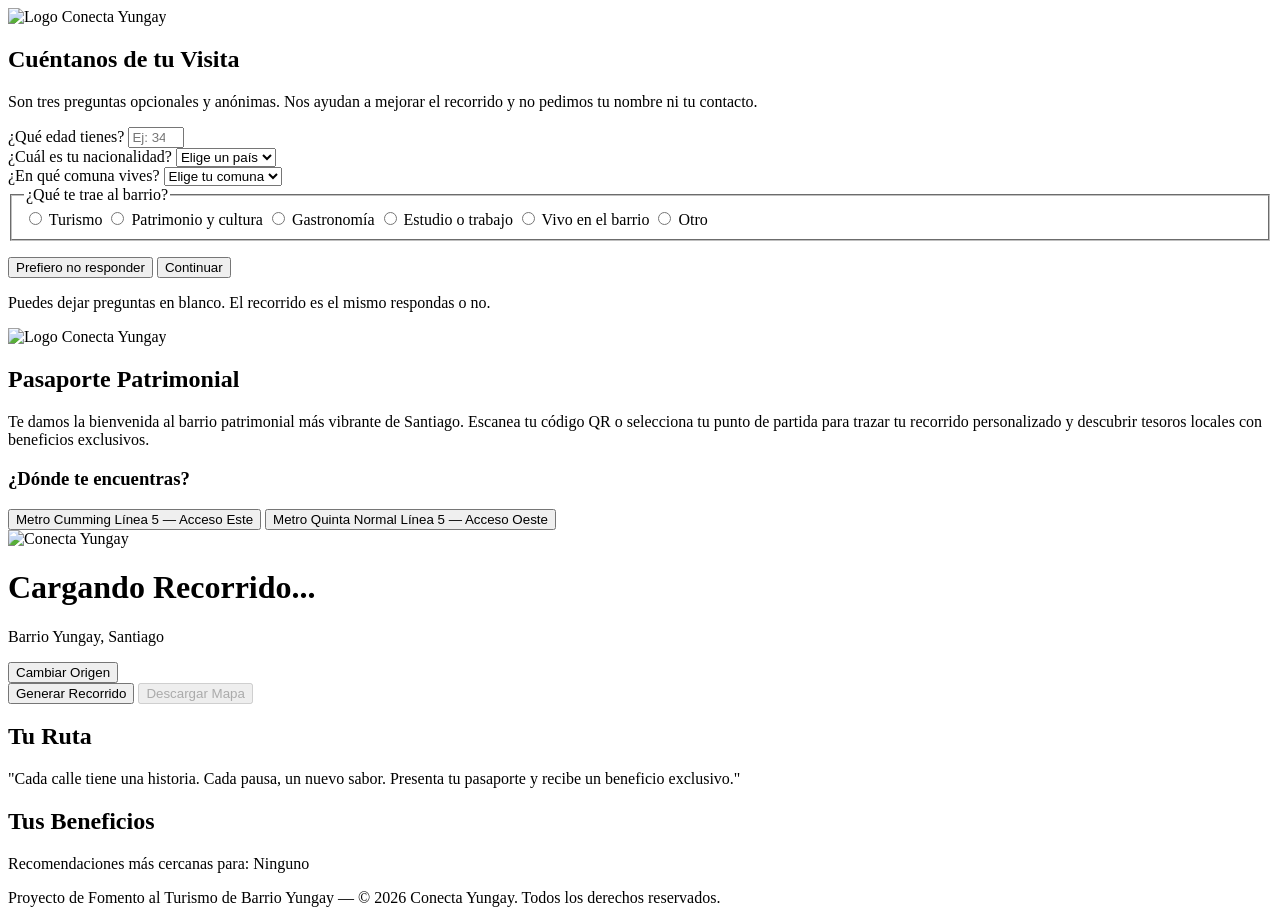
==== index.html @ f4955b20 "se agrego la info y se cambiaron los recorridos" ====
<!DOCTYPE html>
<html lang="es">

<head>
    <meta charset="UTF-8">
    <meta name="viewport" content="width=device-width, initial-scale=1.0">
    <meta name="description"
        content="Explora el histórico Barrio Yungay en Santiago. Traza tu recorrido patrimonial interactivo desde Metro Cumming o Metro Quinta Normal y obtén descuentos exclusivos en cafeterías, restaurantes y heladerías cercanas.">
    <title>Conecta Yungay — Recorrido Patrimonial Interactivo</title>

    <!-- ═══════════════════════════════════════════════════════════
         CAPA DE SEGURIDAD — FRONTEND
         Hosting: GitHub Pages. Los headers HTTP no son configurables ahí,
         así que solo se usan controles que funcionan desde <meta> o JS.
         ═══════════════════════════════════════════════════════════ -->

    <!-- 1. Forzar HTTPS (script externo para no necesitar 'unsafe-inline' en la CSP) -->
    <script src="js/httpsRedirect.js"></script>

    <!-- 2. Content Security Policy (CSP)
         Permite únicamente los recursos externos necesarios para la app:
         - unpkg.com   → Leaflet CSS y JS
         - cdnjs        → html2canvas
         - fonts.googleapis.com / fonts.gstatic.com → Google Fonts
         - mt0..mt3.google.com → Tiles del mapa (Google Maps)
         - routing.openstreetmap.de → Distancia a pie hasta los locales con descuento
         Bloquea: scripts inline, scripts de otros orígenes, objects, iframes.
         Nota: 'unsafe-inline' en style-src se mantiene porque Leaflet
         aplica estilos inline por JS. frame-ancestors (anti-clickjacking)
         no se puede definir en <meta>: en GitHub Pages no hay headers HTTP
         propios, así que esa protección queda limitada. -->
    <meta http-equiv="Content-Security-Policy" content="
        default-src 'self';
        script-src  'self' https://unpkg.com https://cdnjs.cloudflare.com;
        style-src   'self' 'unsafe-inline' https://fonts.googleapis.com https://unpkg.com;
        font-src    'self' https://fonts.gstatic.com;
        img-src     'self' data: https://mt0.google.com https://mt1.google.com https://mt2.google.com https://mt3.google.com;
        connect-src 'self' https://mt0.google.com https://mt1.google.com https://mt2.google.com https://mt3.google.com https://routing.openstreetmap.de https://nsevebyyjlixehekoqxi.supabase.co;
        frame-src   'none';
        object-src  'none';
        base-uri    'self';
        form-action 'self';
    ">

    <!-- 3. Política de referencia: no enviar la URL completa al hacer clic en links externos -->
    <meta name="referrer" content="strict-origin-when-cross-origin">

    <!-- Leaflet CSS — con SRI: el navegador rechaza el archivo si el CDN lo altera -->
    <link rel="stylesheet" href="https://unpkg.com/leaflet@1.9.4/dist/leaflet.css"
        integrity="sha384-sHL9NAb7lN7rfvG5lfHpm643Xkcjzp4jFvuavGOndn6pjVqS6ny56CAt3nsEVT4H"
        crossorigin="" />

    <!-- Leaflet JS (cargado en el head para estar disponible antes de los scripts de la app) -->
    <script src="https://unpkg.com/leaflet@1.9.4/dist/leaflet.js"
        integrity="sha384-cxOPjt7s7Iz04uaHJceBmS+qpjv2JkIHNVcuOrM+YHwZOmJGBXI00mdUXEq65HTH"
        crossorigin=""></script>

    <!-- html2canvas para exportar el mapa como imagen -->
    <script src="https://cdnjs.cloudflare.com/ajax/libs/html2canvas/1.4.1/html2canvas.min.js"
        integrity="sha384-ZZ1pncU3bQe8y31yfZdMFdSpttDoPmOZg2wguVK9almUodir1PghgT0eY7Mrty8H"
        crossorigin="anonymous"></script>

    <!-- Google Fonts -->
    <link rel="preconnect" href="https://fonts.googleapis.com">
    <link rel="preconnect" href="https://fonts.gstatic.com" crossorigin>
    <link
        href="https://fonts.googleapis.com/css2?family=Outfit:wght@300;400;500;600;700;800&family=Playfair+Display:ital,wght@0,400;0,700;1,400&display=swap"
        rel="stylesheet">

    <!-- Estilos propios -->
    <link rel="stylesheet" href="css/styles.css">

    <!-- Favicon -->
    <link rel="icon" type="image/png" href="assets/logo_sin_fondo.png">
</head>

<body>

    <!-- 0. ENCUESTA DE VISITANTE (se muestra una vez por navegador; ver js/presentation/surveyPanel.js) -->
    <main id="survey-screen" class="welcome-container hidden">
        <section class="welcome-card survey-card">
            <img src="assets/logo_sin_fondo.png" alt="Logo Conecta Yungay" class="logo-welcome">
            <h1 class="survey-title">Cuéntanos de tu Visita</h1>
            <p class="survey-intro">
                Son tres preguntas opcionales y anónimas. Nos ayudan a mejorar el recorrido y no pedimos tu nombre
                ni tu contacto.
            </p>

            <form id="survey-form" class="survey-form" novalidate>
                <div class="survey-field">
                    <label class="survey-label" for="survey-edad">¿Qué edad tienes?</label>
                    <input type="number" id="survey-edad" class="survey-input" min="0" max="120" step="1"
                        inputmode="numeric" placeholder="Ej: 34">
                </div>

                <div class="survey-field">
                    <label class="survey-label" for="survey-nacionalidad">¿Cuál es tu nacionalidad?</label>
                    <select id="survey-nacionalidad" class="survey-input">
                        <option value="">Elige un país</option>
                    </select>
                </div>

                <div id="survey-comuna-field" class="survey-field hidden">
                    <label class="survey-label" for="survey-comuna">¿En qué comuna vives?</label>
                    <select id="survey-comuna" class="survey-input">
                        <option value="">Elige tu comuna</option>
                    </select>
                </div>

                <fieldset class="survey-field">
                    <legend class="survey-label">¿Qué te trae al barrio?</legend>
                    <div class="survey-chips">
                        <label class="survey-chip">
                            <input type="radio" name="motivo" value="Turismo">
                            <span>Turismo</span>
                        </label>
                        <label class="survey-chip">
                            <input type="radio" name="motivo" value="Patrimonio y cultura">
                            <span>Patrimonio y cultura</span>
                        </label>
                        <label class="survey-chip">
                            <input type="radio" name="motivo" value="Gastronomía">
                            <span>Gastronomía</span>
                        </label>
                        <label class="survey-chip">
                            <input type="radio" name="motivo" value="Estudio o trabajo">
                            <span>Estudio o trabajo</span>
                        </label>
                        <label class="survey-chip">
                            <input type="radio" name="motivo" value="Vivo en el barrio">
                            <span>Vivo en el barrio</span>
                        </label>
                        <label class="survey-chip">
                            <input type="radio" name="motivo" value="Otro">
                            <span>Otro</span>
                        </label>
                    </div>
                </fieldset>

                <p id="survey-error" class="survey-error hidden" role="alert"></p>

                <div class="survey-actions">
                    <button type="button" id="survey-skip" class="btn-survey-secondary">Prefiero no responder</button>
                    <button type="submit" id="survey-submit" class="btn-survey-primary">Continuar</button>
                </div>
            </form>

            <p class="survey-note">Puedes dejar preguntas en blanco. El recorrido es el mismo respondas o no.</p>
        </section>
    </main>

    <!-- 1. PANTALLA DE BIENVENIDA -->
    <main id="welcome-screen" class="welcome-container fade-in">
        <section class="welcome-card">
            <img src="assets/logo_sin_fondo.png" alt="Logo Conecta Yungay" class="logo-welcome">
            <h2>Pasaporte Patrimonial</h2>
            <p class="welcome-description">
                Te damos la bienvenida al barrio patrimonial más vibrante de Santiago. Escanea tu código QR o selecciona
                tu punto de partida para trazar tu recorrido personalizado y descubrir tesoros locales con beneficios
                exclusivos.
            </p>
            <h3 class="welcome-options-title">¿Dónde te encuentras?</h3>
            <div class="welcome-buttons-grid">
                <button id="btn-cumming" class="btn-choice">
                    Metro Cumming
                    <span>Línea 5 — Acceso Este</span>
                </button>
                <button id="btn-quintanormal" class="btn-choice">
                    Metro Quinta Normal
                    <span>Línea 5 — Acceso Oeste</span>
                </button>
            </div>
        </section>
    </main>

    <!-- 2. PANTALLA PRINCIPAL DE LA APLICACIÓN -->
    <div id="app-screen" class="hidden">

        <!-- Header -->
        <header class="app-header">
            <div class="header-branding">
                <img src="assets/logo_sin_fondo.png" alt="Conecta Yungay" class="logo-header">
                <div class="header-title-container">
                    <h1 id="route-name">Cargando Recorrido...</h1>
                    <p>Barrio Yungay, Santiago</p>
                </div>
            </div>
            <button id="btn-reset" class="btn-back">Cambiar Origen</button>
        </header>

        <!-- Contenedor Principal -->
        <main class="app-container">

            <!-- Columna del Mapa -->
            <section class="map-card fade-in">
                <!-- Mapa interactivo Leaflet -->
                <div id="map-container"></div>

                <div class="map-actions">
                    <button id="btn-generate" class="btn-primary">Generar Recorrido</button>
                    <button id="btn-download" class="btn-success" disabled>Descargar Mapa</button>
                </div>
            </section>

            <!-- Panel de Recorrido -->
            <section class="route-card panel-card fade-in">
                <h2>Tu Ruta</h2>
                <div id="nodes-container" class="nodes-scroller"></div>
            </section>

            <!-- Panel de Descuentos -->
            <section class="discounts-card panel-card fade-in">

                <!-- Eslogan al inicio del panel de descuentos -->
                <div class="poetry-banner">
                    <p>
                        "Cada calle tiene una historia. Cada pausa, un nuevo sabor.
                        Presenta tu pasaporte y recibe un beneficio exclusivo."
                    </p>
                </div>

                <h2>Tus Beneficios</h2>
                <p class="discounts-subtitle">
                    Recomendaciones más cercanas para: <span id="selected-node-label">Ninguno</span>
                </p>
                <div id="discounts-container" class="discounts-grid"></div>

            </section>
        </main>

        <footer class="app-footer">
            <p>Proyecto de Fomento al Turismo de Barrio Yungay — © 2026 <span>Conecta Yungay</span>. Todos los derechos
                reservados.</p>
        </footer>

        <!-- Cartel con información del lugar (se abre al hacer clic en un hito de "Tu Ruta") -->
        <dialog id="place-dialog" class="place-dialog" aria-labelledby="place-dialog-title">
            <button type="button" id="place-dialog-close" class="place-dialog-close" aria-label="Cerrar">&times;</button>
            <h3 id="place-dialog-title" class="place-dialog-title"></h3>
            <p id="place-dialog-text" class="place-dialog-text"></p>
            <div id="place-dialog-more" class="place-dialog-more">
                <div class="place-dialog-more-inner">
                    <!-- Información ampliada del lugar: pendiente -->
                </div>
            </div>
            <button type="button" id="place-dialog-more-btn" class="btn-primary place-dialog-more-btn">Más información</button>
        </dialog>
    </div>

    <!-- Leaflet y html2canvas ya cargados en el <head> -->

    <!-- Arquitectura N-Capas (orden de dependencias) -->
    <!-- 1. Datos — solo modelo: lugares, recorridos, descuentos y catálogos -->
    <script src="js/data/places.js"></script>
    <script src="js/data/routes.js"></script>
    <script src="js/data/discounts.js"></script>
    <script src="js/data/walkingDistances.js"></script>
    <script src="js/data/surveyCatalogs.js"></script>
    <!-- 2. Negocio — consultas, filtros, distancias y conexión a Supabase -->
    <script src="js/business/routeService.js"></script>
    <script src="js/business/visitService.js"></script>
    <!-- 3. Presentación — vistas; solo llaman a la capa de negocio -->
    <script src="js/presentation/securityUtils.js"></script>
    <script src="js/presentation/mapRenderer.js"></script>
    <script src="js/presentation/surveyPanel.js"></script>
    <script src="js/presentation/placeInfoPanel.js"></script>
    <script src="js/presentation/uiController.js"></script>
</body>

</html>
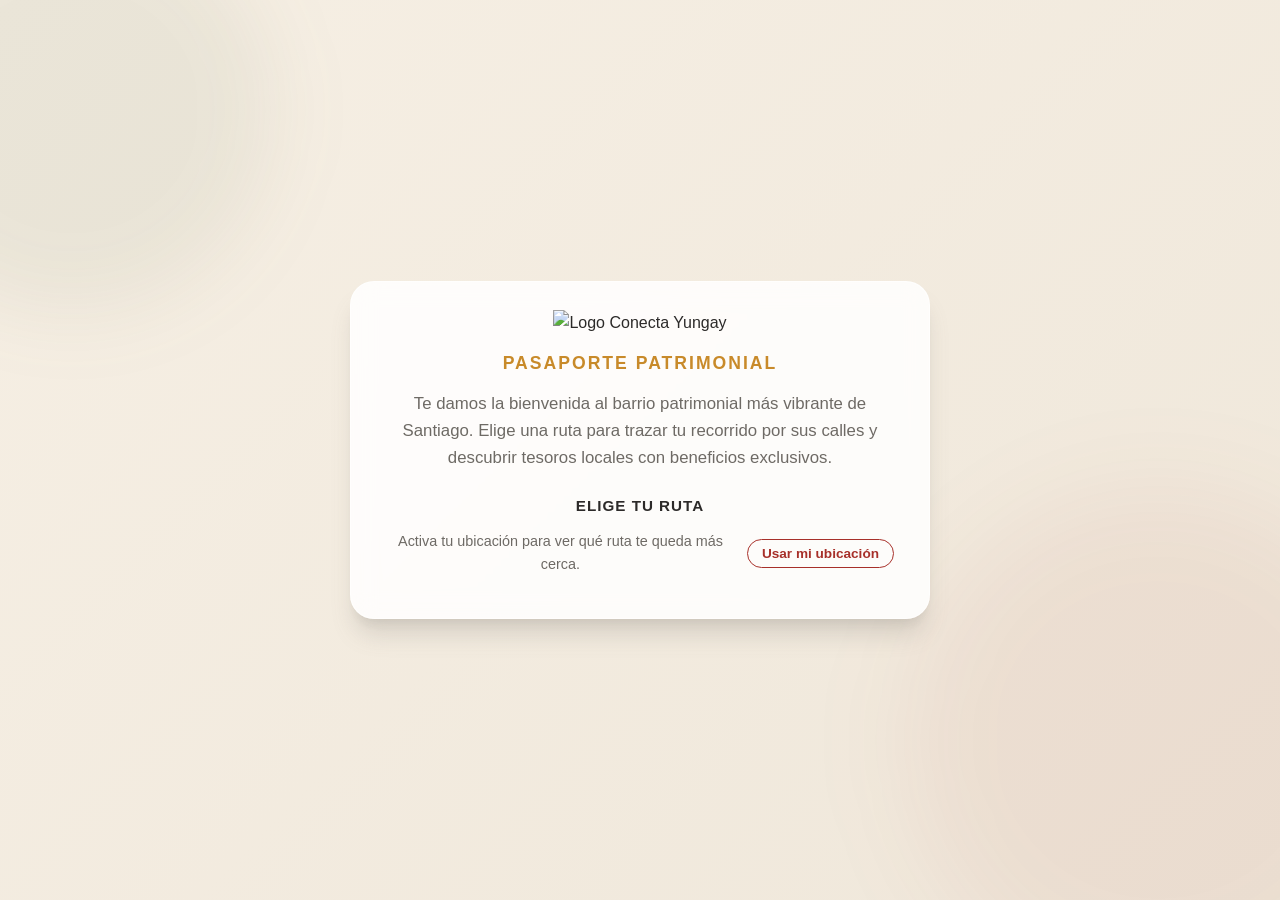
==== commit 83b72113: "se cambio la pantalla de rutas" ====
--- a/index.html
+++ b/index.html
@@ -5,7 +5,7 @@
     <meta charset="UTF-8">
     <meta name="viewport" content="width=device-width, initial-scale=1.0">
     <meta name="description"
-        content="Explora el histórico Barrio Yungay en Santiago. Traza tu recorrido patrimonial interactivo desde Metro Cumming o Metro Quinta Normal y obtén descuentos exclusivos en cafeterías, restaurantes y heladerías cercanas.">
+        content="Explora el histórico Barrio Yungay en Santiago. Elige la ruta patrimonial más cercana a ti, recórrela por sus calles y obtén descuentos exclusivos en cafeterías, restaurantes y heladerías cercanas.">
     <title>Conecta Yungay — Recorrido Patrimonial Interactivo</title>
 
     <!-- ═══════════════════════════════════════════════════════════
@@ -23,7 +23,7 @@
          - cdnjs        → html2canvas
          - fonts.googleapis.com / fonts.gstatic.com → Google Fonts
          - mt0..mt3.google.com → Tiles del mapa (Google Maps)
-         - routing.openstreetmap.de → Distancia a pie hasta los locales con descuento
+         - routing.openstreetmap.de → Distancias a pie y trazado de las rutas por las calles
          Bloquea: scripts inline, scripts de otros orígenes, objects, iframes.
          Nota: 'unsafe-inline' en style-src se mantiene porque Leaflet
          aplica estilos inline por JS. frame-ancestors (anti-clickjacking)
@@ -155,21 +155,18 @@
             <img src="assets/logo_sin_fondo.png" alt="Logo Conecta Yungay" class="logo-welcome">
             <h2>Pasaporte Patrimonial</h2>
             <p class="welcome-description">
-                Te damos la bienvenida al barrio patrimonial más vibrante de Santiago. Escanea tu código QR o selecciona
-                tu punto de partida para trazar tu recorrido personalizado y descubrir tesoros locales con beneficios
-                exclusivos.
+                Te damos la bienvenida al barrio patrimonial más vibrante de Santiago. Elige una ruta para trazar tu
+                recorrido por sus calles y descubrir tesoros locales con beneficios exclusivos.
             </p>
-            <h3 class="welcome-options-title">¿Dónde te encuentras?</h3>
-            <div class="welcome-buttons-grid">
-                <button id="btn-cumming" class="btn-choice">
-                    Metro Cumming
-                    <span>Línea 5 — Acceso Este</span>
-                </button>
-                <button id="btn-quintanormal" class="btn-choice">
-                    Metro Quinta Normal
-                    <span>Línea 5 — Acceso Oeste</span>
-                </button>
+            <h3 class="welcome-options-title">Elige tu ruta</h3>
+            <!-- Estado de la ubicación: la lista se ordena por cercanía si el visitante da permiso -->
+            <div class="location-bar">
+                <p id="location-status" class="location-status" role="status">
+                    Activa tu ubicación para ver qué ruta te queda más cerca.
+                </p>
+                <button type="button" id="btn-locate" class="btn-locate">Usar mi ubicación</button>
             </div>
+            <ul id="routes-list" class="routes-list"></ul>
         </section>
     </main>
 
@@ -185,7 +182,7 @@
                     <p>Barrio Yungay, Santiago</p>
                 </div>
             </div>
-            <button id="btn-reset" class="btn-back">Cambiar Origen</button>
+            <button id="btn-reset" class="btn-back">Cambiar Ruta</button>
         </header>
 
         <!-- Contenedor Principal -->
@@ -253,6 +250,7 @@
     <!-- 1. Datos — solo modelo: lugares, recorridos, descuentos y catálogos -->
     <script src="js/data/places.js"></script>
     <script src="js/data/routes.js"></script>
+    <script src="js/data/routeGeometries.js"></script>
     <script src="js/data/discounts.js"></script>
     <script src="js/data/walkingDistances.js"></script>
     <script src="js/data/surveyCatalogs.js"></script>
--- a/css/styles.css
+++ b/css/styles.css
@@ -0,0 +1,1097 @@
+@import url('https://fonts.googleapis.com/css2?family=Outfit:wght@300;400;500;600;700;800&family=Playfair+Display:ital,wght@0,400;0,700;1,400&display=swap');
+
+/* variables de diseño basadas en la paleta del proyecto */
+:root {
+    --color-crimson: #A7302A;     /* #A7302A - Rojo Primario */
+    --color-cream: #F6EFE4;       /* #F6EFE4 - Fondo General */
+    --color-gold: #C88A2A;        /* #C88A2A - Accent dorado */
+    --color-sage: #66754D;        /* #66754D - Verde Oliva */
+    --color-slate: #6E6A65;       /* #6E6A65 - Texto Secundario/Bordes */
+    --color-dark: #2C2A29;        /* Neutro muy oscuro para encabezados */
+    --color-white: #FFFFFF;
+    --font-heading: 'Playfair Display', serif;
+    --font-body: 'Outfit', sans-serif;
+    --shadow-sm: 0 4px 6px -1px rgba(110, 106, 101, 0.1), 0 2px 4px -1px rgba(110, 106, 101, 0.06);
+    --shadow-md: 0 10px 15px -3px rgba(110, 106, 101, 0.15), 0 4px 6px -2px rgba(110, 106, 101, 0.05);
+    --shadow-lg: 0 20px 25px -5px rgba(110, 106, 101, 0.2), 0 10px 10px -5px rgba(110, 106, 101, 0.1);
+    --radius-sm: 8px;
+    --radius-md: 16px;
+    --radius-lg: 24px;
+}
+
+/* Reset y estilos generales */
+* {
+    margin: 0;
+    padding: 0;
+    box-sizing: border-box;
+}
+
+html {
+    overflow-x: hidden;
+    width: 100%;
+}
+
+body {
+    background-color: var(--color-cream);
+    color: var(--color-dark);
+    font-family: var(--font-body);
+    line-height: 1.6;
+    overflow-x: hidden;
+    width: 100%;
+}
+
+/* Personalización del scrollbar */
+::-webkit-scrollbar {
+    width: 8px;
+}
+::-webkit-scrollbar-track {
+    background: rgba(110, 106, 101, 0.05);
+}
+::-webkit-scrollbar-thumb {
+    background: var(--color-slate);
+    border-radius: var(--radius-sm);
+}
+::-webkit-scrollbar-thumb:hover {
+    background: var(--color-crimson);
+}
+
+/* Clases de utilidad */
+.hidden {
+    display: none !important;
+}
+
+.fade-in {
+    animation: fadeIn 0.4s ease-out forwards;
+}
+
+@keyframes fadeIn {
+    from { opacity: 0; transform: translateY(10px); }
+    to { opacity: 1; transform: translateY(0); }
+}
+
+/* PANTALLA DE BIENVENIDA (Welcome Screen) */
+.welcome-container {
+    min-height: 100vh;
+    width: 100%;
+    display: flex;
+    justify-content: center;
+    align-items: center;
+    padding: 20px;
+    background: linear-gradient(135deg, var(--color-cream) 0%, #EFE7DA 100%);
+    position: relative;
+    overflow: hidden;
+}
+
+/* Círculos decorativos en el fondo */
+.welcome-container::before {
+    content: '';
+    position: absolute;
+    top: -10%;
+    left: -10%;
+    width: 400px;
+    height: 400px;
+    border-radius: 50%;
+    background: rgba(102, 117, 77, 0.08); /* sage translucent */
+    z-index: 0;
+    filter: blur(40px);
+}
+
+.welcome-container::after {
+    content: '';
+    position: absolute;
+    bottom: -10%;
+    right: -10%;
+    width: 500px;
+    height: 500px;
+    border-radius: 50%;
+    background: rgba(167, 48, 42, 0.06); /* crimson translucent */
+    z-index: 0;
+    filter: blur(50px);
+}
+
+.welcome-card {
+    background: rgba(255, 255, 255, 0.85);
+    backdrop-filter: blur(12px);
+    -webkit-backdrop-filter: blur(12px);
+    border: 1px solid rgba(255, 255, 255, 0.6);
+    padding: 28px 35px;
+    width: 100%;
+    max-width: 580px;
+    border-radius: var(--radius-lg);
+    box-shadow: var(--shadow-lg);
+    text-align: center;
+    z-index: 1;
+}
+
+.logo-welcome {
+    max-width: 180px;
+    width: 100%;
+    height: auto;
+    margin-bottom: 14px;
+    transition: transform 0.3s ease;
+}
+
+.logo-welcome:hover {
+    transform: scale(1.05);
+}
+
+.welcome-card h2 {
+    font-family: var(--font-body);
+    font-size: 1.1rem;
+    text-transform: uppercase;
+    letter-spacing: 2px;
+    color: var(--color-gold);
+    margin-bottom: 14px;
+    font-weight: 600;
+}
+
+.welcome-description {
+    color: var(--color-slate);
+    font-size: 1.05rem;
+    margin-bottom: 22px;
+    font-weight: 400;
+}
+
+.welcome-options-title {
+    font-weight: 600;
+    font-size: 0.95rem;
+    text-transform: uppercase;
+    letter-spacing: 1px;
+    color: var(--color-dark);
+    margin-bottom: 12px;
+}
+
+/* Ubicación del visitante y lista de rutas */
+.location-bar {
+    display: flex;
+    align-items: center;
+    justify-content: center;
+    flex-wrap: wrap;
+    gap: 8px 12px;
+    margin-bottom: 14px;
+}
+
+.location-status {
+    color: var(--color-slate);
+    font-size: 0.9rem;
+    flex: 1 1 220px;
+}
+
+.btn-locate {
+    background: transparent;
+    color: var(--color-crimson);
+    border: 1.5px solid var(--color-crimson);
+    padding: 6px 14px;
+    border-radius: 999px;
+    font-family: var(--font-body);
+    font-size: 0.85rem;
+    font-weight: 600;
+    cursor: pointer;
+    transition: all 0.2s ease;
+}
+
+.btn-locate:hover:not(:disabled) {
+    background: var(--color-crimson);
+    color: var(--color-cream);
+}
+
+.btn-locate:disabled {
+    opacity: 0.5;
+    cursor: wait;
+}
+
+.routes-list {
+    list-style: none;
+    display: flex;
+    flex-direction: column;
+    gap: 10px;
+}
+
+.route-option {
+    width: 100%;
+    background-color: var(--color-white);
+    color: var(--color-dark);
+    border: 2px solid rgba(110, 106, 101, 0.35);
+    padding: 12px 16px;
+    font-family: var(--font-body);
+    border-radius: var(--radius-md);
+    cursor: pointer;
+    transition: all 0.3s ease;
+    display: flex;
+    align-items: center;
+    justify-content: space-between;
+    gap: 12px;
+    text-align: left;
+    box-shadow: var(--shadow-sm);
+}
+
+.route-option:hover,
+.route-option:focus-visible {
+    border-color: var(--color-crimson);
+    transform: translateY(-2px);
+    box-shadow: var(--shadow-md);
+    background-color: rgba(167, 48, 42, 0.02);
+}
+
+.route-option-main {
+    display: flex;
+    flex-direction: column;
+    min-width: 0;
+}
+
+.route-option-name {
+    font-size: 1.05rem;
+    font-weight: 700;
+    color: var(--color-crimson);
+}
+
+.route-option-start {
+    font-size: 0.9rem;
+    font-weight: 500;
+}
+
+.route-option-meta {
+    font-size: 0.8rem;
+    color: var(--color-slate);
+}
+
+.route-option-distance {
+    flex-shrink: 0;
+    font-size: 0.8rem;
+    font-weight: 600;
+    color: var(--color-slate);
+    background: rgba(110, 106, 101, 0.1);
+    padding: 4px 10px;
+    border-radius: 999px;
+    white-space: nowrap;
+}
+
+.route-option-distance.is-closest {
+    color: var(--color-white);
+    background: var(--color-sage);
+}
+
+@media (max-width: 480px) {
+    .route-option {
+        flex-direction: column;
+        align-items: flex-start;
+        gap: 6px;
+    }
+}
+
+/* ENCUESTA DE VISITANTE (Survey Screen) */
+.survey-card {
+    max-width: 600px;
+    padding-top: 22px;
+    text-align: left;
+}
+
+.survey-card .logo-welcome {
+    display: block;
+    margin: 0 auto 6px;
+}
+
+.survey-card .survey-title {
+    font-family: var(--font-heading);
+    font-size: 2.2rem;
+    color: var(--color-crimson);
+    text-align: center;
+    margin-bottom: 10px;
+    font-weight: 700;
+}
+
+.survey-intro {
+    text-align: center;
+    color: var(--color-slate);
+    font-size: 1rem;
+    margin-bottom: 20px;
+}
+
+.survey-form {
+    display: flex;
+    flex-direction: column;
+    gap: 22px;
+}
+
+.survey-field {
+    border: none;
+    min-width: 0;
+    display: flex;
+    flex-direction: column;
+    gap: 10px;
+}
+
+.survey-label {
+    font-size: 0.95rem;
+    font-weight: 600;
+    text-transform: uppercase;
+    letter-spacing: 1px;
+    color: var(--color-dark);
+    padding: 0;
+}
+
+.survey-input {
+    width: 100%;
+    padding: 12px 14px;
+    font-family: var(--font-body);
+    font-size: 1rem;
+    color: var(--color-dark);
+    background: var(--color-white);
+    border: 2px solid var(--color-slate);
+    border-radius: var(--radius-sm);
+    transition: border-color 0.2s ease;
+}
+
+.survey-input:focus {
+    outline: none;
+    border-color: var(--color-crimson);
+    box-shadow: 0 0 0 3px rgba(167, 48, 42, 0.15);
+}
+
+.survey-chips {
+    display: flex;
+    flex-wrap: wrap;
+    gap: 10px;
+}
+
+.survey-chip {
+    position: relative;
+    cursor: pointer;
+}
+
+.survey-chip input {
+    position: absolute;
+    opacity: 0;
+    pointer-events: none;
+}
+
+.survey-chip span {
+    display: inline-block;
+    padding: 10px 16px;
+    font-weight: 600;
+    font-size: 0.95rem;
+    color: var(--color-dark);
+    background: var(--color-white);
+    border: 2px solid var(--color-slate);
+    border-radius: var(--radius-md);
+    transition: all 0.2s ease;
+}
+
+.survey-chip:hover span {
+    border-color: var(--color-crimson);
+    color: var(--color-crimson);
+}
+
+.survey-chip input:checked + span {
+    background: var(--color-crimson);
+    border-color: var(--color-crimson);
+    color: var(--color-white);
+}
+
+.survey-chip input:focus-visible + span {
+    outline: 3px solid rgba(200, 138, 42, 0.5);
+    outline-offset: 2px;
+}
+
+.survey-error {
+    color: var(--color-crimson);
+    font-weight: 600;
+    font-size: 0.95rem;
+    text-align: center;
+}
+
+.survey-actions {
+    display: flex;
+    gap: 15px;
+    margin-top: 6px;
+}
+
+.btn-survey-primary,
+.btn-survey-secondary {
+    flex: 1;
+    padding: 16px 20px;
+    font-family: var(--font-body);
+    font-size: 1rem;
+    font-weight: 700;
+    border-radius: var(--radius-md);
+    cursor: pointer;
+    transition: all 0.25s ease;
+}
+
+.btn-survey-primary {
+    background: var(--color-crimson);
+    color: var(--color-white);
+    border: none;
+    box-shadow: var(--shadow-md);
+}
+
+.btn-survey-primary:hover:not(:disabled) {
+    background: #8E2620;
+    transform: translateY(-2px);
+}
+
+.btn-survey-primary:disabled {
+    opacity: 0.6;
+    cursor: wait;
+}
+
+.btn-survey-secondary {
+    background: var(--color-white);
+    color: var(--color-dark);
+    border: 2px solid var(--color-slate);
+}
+
+.btn-survey-secondary:hover {
+    border-color: var(--color-crimson);
+    color: var(--color-crimson);
+}
+
+.survey-note {
+    margin-top: 22px;
+    text-align: center;
+    color: var(--color-slate);
+    font-size: 0.9rem;
+}
+
+@media (max-width: 480px) {
+    .survey-card {
+        padding: 18px 22px 32px;
+    }
+
+    .survey-card .survey-title {
+        font-size: 1.8rem;
+    }
+
+    .survey-actions {
+        flex-direction: column-reverse;
+    }
+}
+
+/* PANTALLA PRINCIPAL DE LA APLICACIÓN (App Screen) */
+.app-header {
+    background-color: var(--color-white);
+    box-shadow: var(--shadow-sm);
+    padding: 15px 40px;
+    display: flex;
+    flex-wrap: wrap;
+    gap: 10px;
+    justify-content: space-between;
+    align-items: center;
+    position: sticky;
+    top: 0;
+    z-index: 10;
+}
+
+.header-branding {
+    display: flex;
+    align-items: center;
+    gap: 20px;
+    min-width: 0;
+}
+
+.logo-header {
+    height: 104px;
+    width: auto;
+    flex-shrink: 0;
+    filter: drop-shadow(0 3px 6px rgba(0, 0, 0, 0.18));
+    transition: transform 0.3s ease;
+}
+
+.logo-header:hover {
+    transform: scale(1.05);
+}
+
+.header-title-container {
+    min-width: 0;
+}
+
+.header-title-container h1 {
+    font-family: var(--font-heading);
+    font-size: 1.6rem;
+    color: var(--color-crimson);
+    line-height: 1.2;
+    overflow-wrap: anywhere;
+}
+
+.header-title-container p {
+    font-size: 0.8rem;
+    letter-spacing: 1px;
+    color: var(--color-gold);
+    text-transform: uppercase;
+    font-weight: 600;
+}
+
+@media (max-width: 600px) {
+    .app-header {
+        padding: 12px 16px;
+    }
+
+    .header-branding {
+        gap: 12px;
+    }
+
+    .logo-header {
+        height: 112px;
+    }
+
+    .header-title-container h1 {
+        font-size: 1.25rem;
+    }
+}
+
+.btn-back {
+    background: none;
+    border: none;
+    font-family: var(--font-body);
+    font-size: 0.95rem;
+    font-weight: 600;
+    color: var(--color-slate);
+    cursor: pointer;
+    display: flex;
+    align-items: center;
+    gap: 5px;
+    transition: color 0.2s ease;
+}
+
+.btn-back:hover {
+    color: var(--color-crimson);
+}
+
+/* Layout principal — 3 columnas: 45% mapa | ~27.5% recorrido | ~27.5% descuentos */
+.app-container {
+    max-width: 1600px;
+    margin: 30px auto;
+    padding: 0 20px;
+    display: grid;
+    grid-template-columns: 45% 1fr 1fr;
+    gap: 24px;
+    align-items: start;
+}
+
+@media (max-width: 600px) {
+    .app-container {
+        margin: 16px auto;
+        padding: 0 12px;
+        gap: 16px;
+    }
+}
+
+@media (max-width: 1200px) {
+    .app-container {
+        grid-template-columns: 45% 1fr;
+    }
+    /* En tablet el panel de descuentos cae debajo del recorrido */
+    .discounts-card.panel-card {
+        grid-column: 2 / 3;
+    }
+}
+
+@media (max-width: 900px) {
+    .app-container {
+        grid-template-columns: 1fr;
+    }
+    .discounts-card.panel-card {
+        grid-column: auto;
+    }
+}
+
+/* COLUMNA DEL MAPA */
+.map-card {
+    background-color: var(--color-white);
+    border-radius: var(--radius-lg);
+    box-shadow: var(--shadow-md);
+    padding: 25px;
+    border: 1px solid rgba(110, 106, 101, 0.1);
+    display: flex;
+    flex-direction: column;
+    align-items: center;
+    width: 100%;
+    min-width: 0;
+}
+
+@media (max-width: 600px) {
+    .map-card {
+        padding: 14px;
+    }
+}
+
+.canvas-wrapper,
+#map-container {
+    width: 100%;
+    height: 520px;
+    background-color: var(--color-cream);
+    border-radius: var(--radius-md);
+    overflow: hidden;
+    box-shadow: inset 0 0 10px rgba(0,0,0,0.05);
+    border: 2px solid rgba(110, 106, 101, 0.15);
+    position: relative;
+    z-index: 0;
+}
+
+/* Sobrescribir z-index de controles Leaflet para que no tapen la UI */
+.leaflet-top,
+.leaflet-bottom {
+    z-index: 1;
+}
+
+@media (max-width: 900px) {
+    #map-container {
+        height: 420px;
+    }
+}
+
+.map-actions {
+    width: 100%;
+    margin-top: 20px;
+    display: grid;
+    grid-template-columns: 1fr 1fr;
+    gap: 15px;
+}
+
+@media (max-width: 480px) {
+    .map-actions {
+        grid-template-columns: 1fr;
+    }
+}
+
+.btn-primary {
+    background-color: var(--color-crimson);
+    color: var(--color-white);
+    border: none;
+    padding: 14px 24px;
+    font-family: var(--font-body);
+    font-size: 1rem;
+    font-weight: 600;
+    border-radius: var(--radius-md);
+    cursor: pointer;
+    transition: all 0.2s ease;
+    box-shadow: 0 4px 6px rgba(167, 48, 42, 0.2);
+    display: flex;
+    justify-content: center;
+    align-items: center;
+    gap: 8px;
+}
+
+.btn-primary:hover:not(:disabled) {
+    background-color: #8C2520;
+    transform: translateY(-2px);
+    box-shadow: 0 6px 12px rgba(167, 48, 42, 0.3);
+}
+
+.btn-primary:active:not(:disabled) {
+    transform: translateY(0);
+}
+
+.btn-primary:disabled {
+    background-color: var(--color-slate);
+    opacity: 0.5;
+    cursor: not-allowed;
+    box-shadow: none;
+}
+
+.btn-success {
+    background-color: var(--color-sage);
+    color: var(--color-white);
+    border: none;
+    padding: 14px 24px;
+    font-family: var(--font-body);
+    font-size: 1rem;
+    font-weight: 600;
+    border-radius: var(--radius-md);
+    cursor: pointer;
+    transition: all 0.2s ease;
+    box-shadow: 0 4px 6px rgba(102, 117, 77, 0.2);
+    display: flex;
+    justify-content: center;
+    align-items: center;
+    gap: 8px;
+}
+
+.btn-success:hover:not(:disabled) {
+    background-color: #556240;
+    transform: translateY(-2px);
+    box-shadow: 0 6px 12px rgba(102, 117, 77, 0.3);
+}
+
+.btn-success:active:not(:disabled) {
+    transform: translateY(0);
+}
+
+.btn-success:disabled {
+    background-color: var(--color-slate);
+    opacity: 0.5;
+    cursor: not-allowed;
+    box-shadow: none;
+}
+
+/* Estilos comunes a los paneles laterales (recorrido y descuentos) */
+.panel-card {
+    background-color: var(--color-white);
+    border-radius: var(--radius-lg);
+    box-shadow: var(--shadow-md);
+    border: 1px solid rgba(110, 106, 101, 0.1);
+    padding: 25px;
+    display: flex;
+    flex-direction: column;
+    gap: 16px;
+    min-width: 0;
+}
+
+@media (max-width: 600px) {
+    .panel-card {
+        padding: 16px;
+    }
+}
+
+/* Eliminar la detail-column (ya no se usa en el HTML) */
+.detail-column {
+    display: contents; /* Transparente al grid, sus hijos participan directamente */
+}
+
+/* Banner de Frase Yungay */
+.poetry-banner {
+    background: linear-gradient(135deg, var(--color-gold) 0%, #AF741D 100%);
+    border-radius: var(--radius-md);
+    padding: 25px 30px;
+    box-shadow: var(--shadow-md);
+    color: var(--color-white);
+    border-left: 6px solid var(--color-crimson);
+    position: relative;
+    overflow: hidden;
+}
+
+.poetry-banner::before {
+    content: '"';
+    position: absolute;
+    right: 15px;
+    bottom: -20px;
+    font-size: 10rem;
+    font-family: var(--font-heading);
+    color: rgba(255, 255, 255, 0.08);
+    line-height: 1;
+}
+
+.poetry-banner p {
+    font-family: var(--font-heading);
+    font-size: 1rem;
+    line-height: 1.5;
+    font-style: italic;
+    font-weight: 400;
+    overflow-wrap: break-word;
+}
+
+.route-card h2 {
+    font-family: var(--font-heading);
+    font-size: 1.8rem;
+    color: var(--color-crimson);
+    margin-bottom: 20px;
+    border-bottom: 2px solid var(--color-cream);
+    padding-bottom: 10px;
+}
+
+/* Lista de Nodos — altura adaptada al panel lateral completo */
+.nodes-scroller {
+    max-height: 420px;
+    overflow-y: auto;
+    padding-right: 10px;
+    display: flex;
+    flex-direction: column;
+    gap: 10px;
+    border-radius: var(--radius-sm);
+}
+
+.placeholder-text {
+    color: var(--color-slate);
+    font-style: italic;
+    text-align: center;
+    padding: 30px 10px;
+    font-size: 0.95rem;
+}
+
+.error-text {
+    color: var(--color-crimson);
+    text-align: center;
+    padding: 20px;
+    font-weight: 500;
+}
+
+.route-node-item {
+    display: flex;
+    align-items: center;
+    gap: 15px;
+    padding: 12px 15px;
+    background-color: var(--color-cream);
+    border-radius: var(--radius-md);
+    cursor: pointer;
+    transition: all 0.2s ease;
+    border: 1px solid transparent;
+}
+
+.route-node-item:hover {
+    transform: translateX(5px);
+    border-color: var(--color-gold);
+    background-color: var(--color-white);
+    box-shadow: var(--shadow-sm);
+}
+
+.route-node-item.active {
+    background-color: var(--color-crimson);
+    color: var(--color-white);
+    box-shadow: var(--shadow-md);
+    border-color: var(--color-crimson);
+}
+
+.node-number {
+    width: 28px;
+    height: 28px;
+    border-radius: 50%;
+    background-color: var(--color-gold);
+    color: var(--color-white);
+    display: flex;
+    justify-content: center;
+    align-items: center;
+    font-weight: 700;
+    font-size: 0.85rem;
+    flex-shrink: 0;
+}
+
+.route-node-item.active .node-number {
+    background-color: var(--color-white);
+    color: var(--color-crimson);
+}
+
+.node-details {
+    flex-grow: 1;
+    min-width: 0;
+}
+
+.node-name {
+    font-weight: 600;
+    font-size: 1rem;
+    overflow-wrap: break-word;
+}
+
+/* Estilos del panel de descuentos (la base la da .panel-card) */
+
+.discounts-card h2 {
+    font-family: var(--font-heading);
+    font-size: 1.8rem;
+    color: var(--color-crimson);
+    margin-bottom: 5px;
+}
+
+.discounts-subtitle {
+    font-size: 0.95rem;
+    color: var(--color-slate);
+    margin-bottom: 20px;
+}
+
+.discounts-subtitle span {
+    font-weight: 700;
+    color: var(--color-gold);
+}
+
+/* Descuentos apilados verticalmente — el panel ya es estrecho */
+.discounts-grid {
+    display: flex;
+    flex-direction: column;
+    gap: 16px;
+}
+
+.discount-card {
+    background-color: var(--color-cream);
+    border-radius: var(--radius-md);
+    border: 1px solid rgba(110, 106, 101, 0.1);
+    padding: 20px;
+    display: flex;
+    flex-direction: column;
+    justify-content: space-between;
+    transition: all 0.3s ease;
+    position: relative;
+    overflow: hidden;
+}
+
+.discount-card::before {
+    content: '';
+    position: absolute;
+    top: 0;
+    left: 0;
+    width: 100%;
+    height: 4px;
+    background-color: var(--color-gold);
+}
+
+.discount-card:hover {
+    transform: translateY(-5px);
+    box-shadow: var(--shadow-md);
+    border-color: var(--color-gold);
+}
+
+.discount-card-header {
+    display: flex;
+    justify-content: space-between;
+    align-items: center;
+    margin-bottom: 15px;
+}
+
+.discount-category {
+    font-size: 0.85rem;
+    font-weight: 700;
+    color: var(--color-sage);
+    text-transform: uppercase;
+    letter-spacing: 0.5px;
+}
+
+.discount-distance {
+    font-size: 0.8rem;
+    font-weight: 600;
+    color: var(--color-slate);
+    background-color: rgba(110, 106, 101, 0.08);
+    padding: 2px 8px;
+    border-radius: 20px;
+}
+
+.discount-card-body {
+    margin-bottom: 20px;
+}
+
+.discount-name {
+    font-size: 1.15rem;
+    font-weight: 700;
+    color: var(--color-dark);
+    margin-bottom: 5px;
+    line-height: 1.3;
+    overflow-wrap: break-word;
+}
+
+.discount-address {
+    font-size: 0.9rem;
+    color: var(--color-slate);
+    line-height: 1.4;
+    overflow-wrap: break-word;
+}
+
+.discount-card-footer {
+    margin-top: auto;
+}
+
+.btn-map-link {
+    display: inline-block;
+    width: 100%;
+    text-align: center;
+    background-color: var(--color-white);
+    color: var(--color-dark);
+    border: 1px solid var(--color-slate);
+    padding: 10px 15px;
+    font-size: 0.85rem;
+    font-weight: 600;
+    border-radius: var(--radius-sm);
+    text-decoration: none;
+    transition: all 0.2s ease;
+}
+
+.btn-map-link:hover {
+    background-color: var(--color-crimson);
+    color: var(--color-white);
+    border-color: var(--color-crimson);
+}
+
+/* FOOTER */
+.app-footer {
+    text-align: center;
+    padding: 40px 20px;
+    color: var(--color-slate);
+    font-size: 0.9rem;
+    margin-top: 50px;
+    border-top: 1px solid rgba(110, 106, 101, 0.1);
+}
+
+.app-footer span {
+    font-weight: 700;
+    color: var(--color-crimson);
+}
+
+/* CARTEL DE INFORMACIÓN DEL LUGAR (dialog nativo) */
+.place-dialog {
+    position: fixed;
+    inset: 0;
+    margin: auto;
+    width: min(440px, calc(100% - 32px));
+    max-height: calc(100% - 32px);
+    overflow-y: auto;
+    padding: 28px 24px 24px;
+    border: none;
+    border-top: 6px solid var(--color-crimson);
+    border-radius: var(--radius-lg);
+    background-color: var(--color-white);
+    color: var(--color-dark);
+    font-family: var(--font-body);
+    box-shadow: var(--shadow-lg);
+}
+
+.place-dialog::backdrop {
+    background-color: rgba(44, 42, 41, 0.55);
+}
+
+.place-dialog-close {
+    position: absolute;
+    top: 10px;
+    right: 10px;
+    width: 40px;
+    height: 40px;
+    border: none;
+    border-radius: 50%;
+    background-color: var(--color-cream);
+    color: var(--color-slate);
+    font-size: 1.6rem;
+    line-height: 1;
+    cursor: pointer;
+    transition: background-color 0.2s ease, color 0.2s ease;
+}
+
+.place-dialog-close:hover,
+.place-dialog-close:focus-visible {
+    background-color: var(--color-crimson);
+    color: var(--color-white);
+}
+
+.place-dialog-title {
+    font-family: var(--font-heading);
+    font-size: 1.4rem;
+    color: var(--color-crimson);
+    line-height: 1.25;
+    padding-right: 44px; /* no pasar por debajo del botón de cerrar */
+    margin-bottom: 12px;
+    overflow-wrap: break-word;
+}
+
+.place-dialog-text {
+    color: var(--color-slate);
+}
+
+/* Zona que "agranda el panel hacia abajo" al pulsar "Más información" */
+.place-dialog-more {
+    display: grid;
+    grid-template-rows: 0fr;
+    transition: grid-template-rows 0.35s ease;
+}
+
+.place-dialog-more.expanded {
+    grid-template-rows: 1fr;
+}
+
+.place-dialog-more-inner {
+    overflow: hidden;
+    min-height: 0;
+}
+
+.place-dialog-more.expanded .place-dialog-more-inner {
+    min-height: 180px;
+    margin-top: 16px;
+    padding-top: 16px;
+    border-top: 1px solid rgba(110, 106, 101, 0.15);
+}
+
+.place-dialog-more-btn {
+    margin: 22px auto 0;
+}
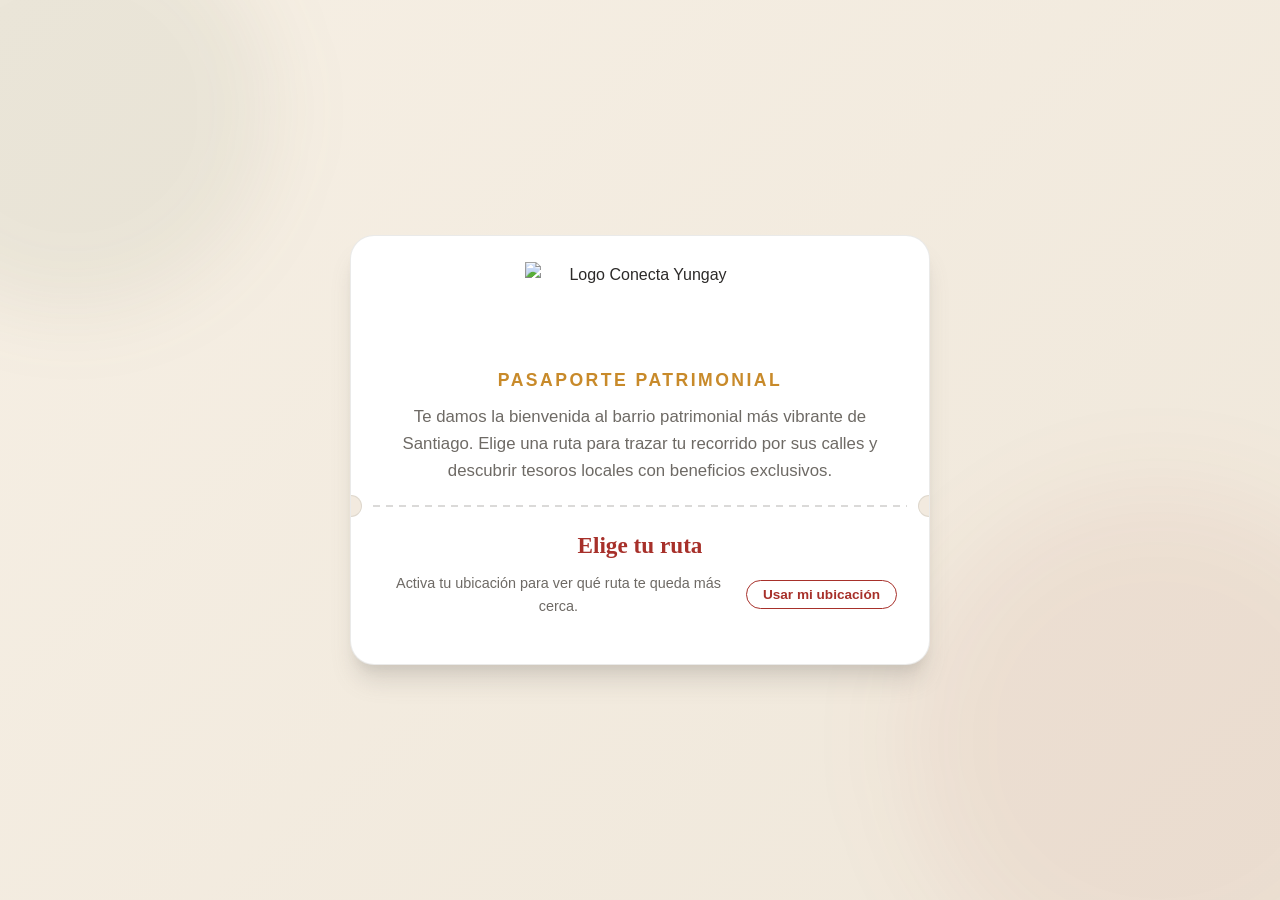
==== commit 46190050: "se modifico toda la interfaz y se agregaron las traducciones de la informacion" ====
--- a/index.html
+++ b/index.html
@@ -1,268 +1,347 @@
-<!DOCTYPE html>
-<html lang="es">
-
-<head>
-    <meta charset="UTF-8">
-    <meta name="viewport" content="width=device-width, initial-scale=1.0">
-    <meta name="description"
-        content="Explora el histórico Barrio Yungay en Santiago. Elige la ruta patrimonial más cercana a ti, recórrela por sus calles y obtén descuentos exclusivos en cafeterías, restaurantes y heladerías cercanas.">
-    <title>Conecta Yungay — Recorrido Patrimonial Interactivo</title>
-
-    <!-- ═══════════════════════════════════════════════════════════
-         CAPA DE SEGURIDAD — FRONTEND
-         Hosting: GitHub Pages. Los headers HTTP no son configurables ahí,
-         así que solo se usan controles que funcionan desde <meta> o JS.
-         ═══════════════════════════════════════════════════════════ -->
-
-    <!-- 1. Forzar HTTPS (script externo para no necesitar 'unsafe-inline' en la CSP) -->
-    <script src="js/httpsRedirect.js"></script>
-
-    <!-- 2. Content Security Policy (CSP)
-         Permite únicamente los recursos externos necesarios para la app:
-         - unpkg.com   → Leaflet CSS y JS
-         - cdnjs        → html2canvas
-         - fonts.googleapis.com / fonts.gstatic.com → Google Fonts
-         - mt0..mt3.google.com → Tiles del mapa (Google Maps)
-         - routing.openstreetmap.de → Distancias a pie y trazado de las rutas por las calles
-         Bloquea: scripts inline, scripts de otros orígenes, objects, iframes.
-         Nota: 'unsafe-inline' en style-src se mantiene porque Leaflet
-         aplica estilos inline por JS. frame-ancestors (anti-clickjacking)
-         no se puede definir en <meta>: en GitHub Pages no hay headers HTTP
-         propios, así que esa protección queda limitada. -->
-    <meta http-equiv="Content-Security-Policy" content="
-        default-src 'self';
-        script-src  'self' https://unpkg.com https://cdnjs.cloudflare.com;
-        style-src   'self' 'unsafe-inline' https://fonts.googleapis.com https://unpkg.com;
-        font-src    'self' https://fonts.gstatic.com;
-        img-src     'self' data: https://mt0.google.com https://mt1.google.com https://mt2.google.com https://mt3.google.com;
-        connect-src 'self' https://mt0.google.com https://mt1.google.com https://mt2.google.com https://mt3.google.com https://routing.openstreetmap.de https://nsevebyyjlixehekoqxi.supabase.co;
-        frame-src   'none';
-        object-src  'none';
-        base-uri    'self';
-        form-action 'self';
-    ">
-
-    <!-- 3. Política de referencia: no enviar la URL completa al hacer clic en links externos -->
-    <meta name="referrer" content="strict-origin-when-cross-origin">
-
-    <!-- Leaflet CSS — con SRI: el navegador rechaza el archivo si el CDN lo altera -->
-    <link rel="stylesheet" href="https://unpkg.com/leaflet@1.9.4/dist/leaflet.css"
-        integrity="sha384-sHL9NAb7lN7rfvG5lfHpm643Xkcjzp4jFvuavGOndn6pjVqS6ny56CAt3nsEVT4H"
-        crossorigin="" />
-
-    <!-- Leaflet JS (cargado en el head para estar disponible antes de los scripts de la app) -->
-    <script src="https://unpkg.com/leaflet@1.9.4/dist/leaflet.js"
-        integrity="sha384-cxOPjt7s7Iz04uaHJceBmS+qpjv2JkIHNVcuOrM+YHwZOmJGBXI00mdUXEq65HTH"
-        crossorigin=""></script>
-
-    <!-- html2canvas para exportar el mapa como imagen -->
-    <script src="https://cdnjs.cloudflare.com/ajax/libs/html2canvas/1.4.1/html2canvas.min.js"
-        integrity="sha384-ZZ1pncU3bQe8y31yfZdMFdSpttDoPmOZg2wguVK9almUodir1PghgT0eY7Mrty8H"
-        crossorigin="anonymous"></script>
-
-    <!-- Google Fonts -->
-    <link rel="preconnect" href="https://fonts.googleapis.com">
-    <link rel="preconnect" href="https://fonts.gstatic.com" crossorigin>
-    <link
-        href="https://fonts.googleapis.com/css2?family=Outfit:wght@300;400;500;600;700;800&family=Playfair+Display:ital,wght@0,400;0,700;1,400&display=swap"
-        rel="stylesheet">
-
-    <!-- Estilos propios -->
-    <link rel="stylesheet" href="css/styles.css">
-
-    <!-- Favicon -->
-    <link rel="icon" type="image/png" href="assets/logo_sin_fondo.png">
-</head>
-
-<body>
-
-    <!-- 0. ENCUESTA DE VISITANTE (se muestra una vez por navegador; ver js/presentation/surveyPanel.js) -->
-    <main id="survey-screen" class="welcome-container hidden">
-        <section class="welcome-card survey-card">
-            <img src="assets/logo_sin_fondo.png" alt="Logo Conecta Yungay" class="logo-welcome">
-            <h1 class="survey-title">Cuéntanos de tu Visita</h1>
-            <p class="survey-intro">
-                Son tres preguntas opcionales y anónimas. Nos ayudan a mejorar el recorrido y no pedimos tu nombre
-                ni tu contacto.
-            </p>
-
-            <form id="survey-form" class="survey-form" novalidate>
-                <div class="survey-field">
-                    <label class="survey-label" for="survey-edad">¿Qué edad tienes?</label>
-                    <input type="number" id="survey-edad" class="survey-input" min="0" max="120" step="1"
-                        inputmode="numeric" placeholder="Ej: 34">
-                </div>
-
-                <div class="survey-field">
-                    <label class="survey-label" for="survey-nacionalidad">¿Cuál es tu nacionalidad?</label>
-                    <select id="survey-nacionalidad" class="survey-input">
-                        <option value="">Elige un país</option>
-                    </select>
-                </div>
-
-                <div id="survey-comuna-field" class="survey-field hidden">
-                    <label class="survey-label" for="survey-comuna">¿En qué comuna vives?</label>
-                    <select id="survey-comuna" class="survey-input">
-                        <option value="">Elige tu comuna</option>
-                    </select>
-                </div>
-
-                <fieldset class="survey-field">
-                    <legend class="survey-label">¿Qué te trae al barrio?</legend>
-                    <div class="survey-chips">
-                        <label class="survey-chip">
-                            <input type="radio" name="motivo" value="Turismo">
-                            <span>Turismo</span>
-                        </label>
-                        <label class="survey-chip">
-                            <input type="radio" name="motivo" value="Patrimonio y cultura">
-                            <span>Patrimonio y cultura</span>
-                        </label>
-                        <label class="survey-chip">
-                            <input type="radio" name="motivo" value="Gastronomía">
-                            <span>Gastronomía</span>
-                        </label>
-                        <label class="survey-chip">
-                            <input type="radio" name="motivo" value="Estudio o trabajo">
-                            <span>Estudio o trabajo</span>
-                        </label>
-                        <label class="survey-chip">
-                            <input type="radio" name="motivo" value="Vivo en el barrio">
-                            <span>Vivo en el barrio</span>
-                        </label>
-                        <label class="survey-chip">
-                            <input type="radio" name="motivo" value="Otro">
-                            <span>Otro</span>
-                        </label>
-                    </div>
-                </fieldset>
-
-                <p id="survey-error" class="survey-error hidden" role="alert"></p>
-
-                <div class="survey-actions">
-                    <button type="button" id="survey-skip" class="btn-survey-secondary">Prefiero no responder</button>
-                    <button type="submit" id="survey-submit" class="btn-survey-primary">Continuar</button>
-                </div>
-            </form>
-
-            <p class="survey-note">Puedes dejar preguntas en blanco. El recorrido es el mismo respondas o no.</p>
-        </section>
-    </main>
-
-    <!-- 1. PANTALLA DE BIENVENIDA -->
-    <main id="welcome-screen" class="welcome-container fade-in">
-        <section class="welcome-card">
-            <img src="assets/logo_sin_fondo.png" alt="Logo Conecta Yungay" class="logo-welcome">
-            <h2>Pasaporte Patrimonial</h2>
-            <p class="welcome-description">
-                Te damos la bienvenida al barrio patrimonial más vibrante de Santiago. Elige una ruta para trazar tu
-                recorrido por sus calles y descubrir tesoros locales con beneficios exclusivos.
-            </p>
-            <h3 class="welcome-options-title">Elige tu ruta</h3>
-            <!-- Estado de la ubicación: la lista se ordena por cercanía si el visitante da permiso -->
-            <div class="location-bar">
-                <p id="location-status" class="location-status" role="status">
-                    Activa tu ubicación para ver qué ruta te queda más cerca.
-                </p>
-                <button type="button" id="btn-locate" class="btn-locate">Usar mi ubicación</button>
-            </div>
-            <ul id="routes-list" class="routes-list"></ul>
-        </section>
-    </main>
-
-    <!-- 2. PANTALLA PRINCIPAL DE LA APLICACIÓN -->
-    <div id="app-screen" class="hidden">
-
-        <!-- Header -->
-        <header class="app-header">
-            <div class="header-branding">
-                <img src="assets/logo_sin_fondo.png" alt="Conecta Yungay" class="logo-header">
-                <div class="header-title-container">
-                    <h1 id="route-name">Cargando Recorrido...</h1>
-                    <p>Barrio Yungay, Santiago</p>
-                </div>
-            </div>
-            <button id="btn-reset" class="btn-back">Cambiar Ruta</button>
-        </header>
-
-        <!-- Contenedor Principal -->
-        <main class="app-container">
-
-            <!-- Columna del Mapa -->
-            <section class="map-card fade-in">
-                <!-- Mapa interactivo Leaflet -->
-                <div id="map-container"></div>
-
-                <div class="map-actions">
-                    <button id="btn-generate" class="btn-primary">Generar Recorrido</button>
-                    <button id="btn-download" class="btn-success" disabled>Descargar Mapa</button>
-                </div>
-            </section>
-
-            <!-- Panel de Recorrido -->
-            <section class="route-card panel-card fade-in">
-                <h2>Tu Ruta</h2>
-                <div id="nodes-container" class="nodes-scroller"></div>
-            </section>
-
-            <!-- Panel de Descuentos -->
-            <section class="discounts-card panel-card fade-in">
-
-                <!-- Eslogan al inicio del panel de descuentos -->
-                <div class="poetry-banner">
-                    <p>
-                        "Cada calle tiene una historia. Cada pausa, un nuevo sabor.
-                        Presenta tu pasaporte y recibe un beneficio exclusivo."
-                    </p>
-                </div>
-
-                <h2>Tus Beneficios</h2>
-                <p class="discounts-subtitle">
-                    Recomendaciones más cercanas para: <span id="selected-node-label">Ninguno</span>
-                </p>
-                <div id="discounts-container" class="discounts-grid"></div>
-
-            </section>
-        </main>
-
-        <footer class="app-footer">
-            <p>Proyecto de Fomento al Turismo de Barrio Yungay — © 2026 <span>Conecta Yungay</span>. Todos los derechos
-                reservados.</p>
-        </footer>
-
-        <!-- Cartel con información del lugar (se abre al hacer clic en un hito de "Tu Ruta") -->
-        <dialog id="place-dialog" class="place-dialog" aria-labelledby="place-dialog-title">
-            <button type="button" id="place-dialog-close" class="place-dialog-close" aria-label="Cerrar">&times;</button>
-            <h3 id="place-dialog-title" class="place-dialog-title"></h3>
-            <p id="place-dialog-text" class="place-dialog-text"></p>
-            <div id="place-dialog-more" class="place-dialog-more">
-                <div class="place-dialog-more-inner">
-                    <!-- Información ampliada del lugar: pendiente -->
-                </div>
-            </div>
-            <button type="button" id="place-dialog-more-btn" class="btn-primary place-dialog-more-btn">Más información</button>
-        </dialog>
-    </div>
-
-    <!-- Leaflet y html2canvas ya cargados en el <head> -->
-
-    <!-- Arquitectura N-Capas (orden de dependencias) -->
-    <!-- 1. Datos — solo modelo: lugares, recorridos, descuentos y catálogos -->
-    <script src="js/data/places.js"></script>
-    <script src="js/data/routes.js"></script>
-    <script src="js/data/routeGeometries.js"></script>
-    <script src="js/data/discounts.js"></script>
-    <script src="js/data/walkingDistances.js"></script>
-    <script src="js/data/surveyCatalogs.js"></script>
-    <!-- 2. Negocio — consultas, filtros, distancias y conexión a Supabase -->
-    <script src="js/business/routeService.js"></script>
-    <script src="js/business/visitService.js"></script>
-    <!-- 3. Presentación — vistas; solo llaman a la capa de negocio -->
-    <script src="js/presentation/securityUtils.js"></script>
-    <script src="js/presentation/mapRenderer.js"></script>
-    <script src="js/presentation/surveyPanel.js"></script>
-    <script src="js/presentation/placeInfoPanel.js"></script>
-    <script src="js/presentation/uiController.js"></script>
-</body>
-
+<!DOCTYPE html>
+<html lang="es">
+
+<head>
+    <meta charset="UTF-8">
+    <meta name="viewport" content="width=device-width, initial-scale=1.0">
+    <meta name="description"
+        content="Explora el histórico Barrio Yungay en Santiago. Elige la ruta patrimonial más cercana a ti, recórrela por sus calles y obtén descuentos exclusivos en cafeterías, restaurantes y heladerías cercanas.">
+    <title>Conecta Yungay — Recorrido Patrimonial Interactivo</title>
+
+    <!-- ═══════════════════════════════════════════════════════════
+         CAPA DE SEGURIDAD — FRONTEND
+         Hosting: GitHub Pages. Los headers HTTP no son configurables ahí,
+         así que solo se usan controles que funcionan desde <meta> o JS.
+         ═══════════════════════════════════════════════════════════ -->
+
+    <!-- 1. Forzar HTTPS (script externo para no necesitar 'unsafe-inline' en la CSP) -->
+    <script src="js/httpsRedirect.js"></script>
+
+    <!-- 2. Content Security Policy (CSP)
+         Permite únicamente los recursos externos necesarios para la app:
+         - unpkg.com   → Leaflet CSS y JS
+         - cdnjs        → html2canvas
+         - fonts.googleapis.com / fonts.gstatic.com → Google Fonts
+         - mt0..mt3.google.com → Tiles del mapa (Google Maps)
+         - routing.openstreetmap.de → Distancias a pie y trazado de las rutas por las calles
+         Bloquea: scripts inline, scripts de otros orígenes, objects, iframes.
+         Nota: 'unsafe-inline' en style-src se mantiene porque Leaflet
+         aplica estilos inline por JS. frame-ancestors (anti-clickjacking)
+         no se puede definir en <meta>: en GitHub Pages no hay headers HTTP
+         propios, así que esa protección queda limitada. -->
+    <meta http-equiv="Content-Security-Policy" content="
+        default-src 'self';
+        script-src  'self' https://unpkg.com https://cdnjs.cloudflare.com;
+        style-src   'self' 'unsafe-inline' https://fonts.googleapis.com https://unpkg.com;
+        font-src    'self' https://fonts.gstatic.com;
+        img-src     'self' data: https://mt0.google.com https://mt1.google.com https://mt2.google.com https://mt3.google.com;
+        connect-src 'self' https://mt0.google.com https://mt1.google.com https://mt2.google.com https://mt3.google.com https://routing.openstreetmap.de https://nsevebyyjlixehekoqxi.supabase.co;
+        frame-src   'none';
+        object-src  'none';
+        base-uri    'self';
+        form-action 'self';
+    ">
+
+    <!-- 3. Política de referencia: no enviar la URL completa al hacer clic en links externos -->
+    <meta name="referrer" content="strict-origin-when-cross-origin">
+
+    <!-- Leaflet CSS — con SRI: el navegador rechaza el archivo si el CDN lo altera -->
+    <link rel="stylesheet" href="https://unpkg.com/leaflet@1.9.4/dist/leaflet.css"
+        integrity="sha384-sHL9NAb7lN7rfvG5lfHpm643Xkcjzp4jFvuavGOndn6pjVqS6ny56CAt3nsEVT4H"
+        crossorigin="" />
+
+    <!-- Leaflet JS (cargado en el head para estar disponible antes de los scripts de la app) -->
+    <script src="https://unpkg.com/leaflet@1.9.4/dist/leaflet.js"
+        integrity="sha384-cxOPjt7s7Iz04uaHJceBmS+qpjv2JkIHNVcuOrM+YHwZOmJGBXI00mdUXEq65HTH"
+        crossorigin=""></script>
+
+    <!-- html2canvas para exportar el mapa como imagen -->
+    <script src="https://cdnjs.cloudflare.com/ajax/libs/html2canvas/1.4.1/html2canvas.min.js"
+        integrity="sha384-ZZ1pncU3bQe8y31yfZdMFdSpttDoPmOZg2wguVK9almUodir1PghgT0eY7Mrty8H"
+        crossorigin="anonymous"></script>
+
+    <!-- Google Fonts -->
+    <link rel="preconnect" href="https://fonts.googleapis.com">
+    <link rel="preconnect" href="https://fonts.gstatic.com" crossorigin>
+    <link
+        href="https://fonts.googleapis.com/css2?family=Outfit:wght@300;400;500;600;700;800&family=Playfair+Display:ital,wght@0,400;0,700;1,400&display=swap"
+        rel="stylesheet">
+
+    <!-- Estilos propios -->
+    <link rel="stylesheet" href="css/styles.css">
+
+    <!-- Favicon -->
+    <link rel="icon" type="image/png" href="assets/logo_sin_fondo.png">
+</head>
+
+<body>
+
+    <!-- 0. ENCUESTA DE VISITANTE (se muestra una vez por navegador; ver js/presentation/surveyPanel.js) -->
+    <main id="survey-screen" class="welcome-container hidden">
+        <section class="welcome-card survey-card ticket">
+            <img src="assets/logo_sin_fondo.png" alt="Logo Conecta Yungay" class="logo-welcome">
+            <span class="eyebrow">Antes de partir</span>
+            <h1 class="survey-title">Cuéntanos de tu Visita</h1>
+            <p class="survey-intro">
+                Son tres preguntas opcionales y anónimas. Nos ayudan a mejorar el recorrido y no pedimos tu nombre
+                ni tu contacto.
+            </p>
+            <div class="ticket-divider" aria-hidden="true"></div>
+
+            <form id="survey-form" class="survey-form" novalidate>
+                <div class="survey-field">
+                    <label class="survey-label" for="survey-edad">¿Qué edad tienes?</label>
+                    <input type="number" id="survey-edad" class="survey-input" min="0" max="120" step="1"
+                        inputmode="numeric" placeholder="Ej: 34">
+                </div>
+
+                <div class="survey-field">
+                    <label class="survey-label" for="survey-nacionalidad">¿Cuál es tu nacionalidad?</label>
+                    <select id="survey-nacionalidad" class="survey-input">
+                        <option value="">Elige un país</option>
+                    </select>
+                </div>
+
+                <div id="survey-comuna-field" class="survey-field hidden">
+                    <label class="survey-label" for="survey-comuna">¿En qué comuna vives?</label>
+                    <select id="survey-comuna" class="survey-input">
+                        <option value="">Elige tu comuna</option>
+                    </select>
+                </div>
+
+                <fieldset class="survey-field">
+                    <legend class="survey-label">¿Qué te trae al barrio?</legend>
+                    <div class="survey-chips">
+                        <label class="survey-chip">
+                            <input type="radio" name="motivo" value="Turismo">
+                            <span>Turismo</span>
+                        </label>
+                        <label class="survey-chip">
+                            <input type="radio" name="motivo" value="Patrimonio y cultura">
+                            <span>Patrimonio y cultura</span>
+                        </label>
+                        <label class="survey-chip">
+                            <input type="radio" name="motivo" value="Gastronomía">
+                            <span>Gastronomía</span>
+                        </label>
+                        <label class="survey-chip">
+                            <input type="radio" name="motivo" value="Estudio o trabajo">
+                            <span>Estudio o trabajo</span>
+                        </label>
+                        <label class="survey-chip">
+                            <input type="radio" name="motivo" value="Vivo en el barrio">
+                            <span>Vivo en el barrio</span>
+                        </label>
+                        <label class="survey-chip">
+                            <input type="radio" name="motivo" value="Otro">
+                            <span>Otro</span>
+                        </label>
+                    </div>
+                </fieldset>
+
+                <p id="survey-error" class="survey-error hidden" role="alert"></p>
+
+                <div class="survey-actions">
+                    <button type="button" id="survey-skip" class="btn-survey-secondary">Prefiero no responder</button>
+                    <button type="submit" id="survey-submit" class="btn-survey-primary">Continuar</button>
+                </div>
+            </form>
+
+            <p class="survey-note">Puedes dejar preguntas en blanco. El recorrido es el mismo respondas o no.</p>
+        </section>
+    </main>
+
+    <!-- 1. PANTALLA DE BIENVENIDA -->
+    <main id="welcome-screen" class="welcome-container fade-in">
+        <section class="welcome-card ticket">
+            <img src="assets/logo_sin_fondo.png" alt="Logo Conecta Yungay" class="logo-welcome">
+            <h2>Pasaporte Patrimonial</h2>
+            <p class="welcome-description">
+                Te damos la bienvenida al barrio patrimonial más vibrante de Santiago. Elige una ruta para trazar tu
+                recorrido por sus calles y descubrir tesoros locales con beneficios exclusivos.
+            </p>
+            <div class="ticket-divider" aria-hidden="true"></div>
+            <h3 class="welcome-options-title">Elige tu ruta</h3>
+            <!-- Estado de la ubicación: la lista se ordena por cercanía si el visitante da permiso -->
+            <div class="location-bar">
+                <p id="location-status" class="location-status" role="status">
+                    Activa tu ubicación para ver qué ruta te queda más cerca.
+                </p>
+                <button type="button" id="btn-locate" class="btn-locate">Usar mi ubicación</button>
+            </div>
+            <ul id="routes-list" class="routes-list"></ul>
+        </section>
+    </main>
+
+    <!-- 2. PANTALLA PRINCIPAL DE LA APLICACIÓN -->
+    <div id="app-screen" class="hidden">
+
+        <!-- Header -->
+        <header class="app-header">
+            <div class="header-branding">
+                <img src="assets/logo_sin_fondo.png" alt="Conecta Yungay" class="logo-header">
+                <div class="header-title-container">
+                    <p><span class="header-eyebrow-long">Pasaporte Patrimonial · </span>Barrio Yungay</p>
+                    <h1 id="route-name">Cargando Recorrido...</h1>
+                </div>
+            </div>
+            <button id="btn-reset" class="btn-back" aria-label="Cambiar ruta" title="Cambiar ruta">
+                <svg viewBox="0 0 24 24" width="16" height="16" fill="none" stroke="currentColor" stroke-width="2"
+                    stroke-linecap="round" stroke-linejoin="round" aria-hidden="true">
+                    <path d="M19 12H5M11 6l-6 6 6 6" />
+                </svg>
+                <span class="btn-back-text">Cambiar ruta</span>
+            </button>
+        </header>
+
+        <!-- Contenedor Principal -->
+        <main class="app-container">
+
+            <!-- Columna del Mapa: mapa arriba, botones abajo, separados como un cupón -->
+            <section class="map-card ticket fade-in">
+                <!-- Mapa interactivo Leaflet -->
+                <div id="map-container"></div>
+
+                <div class="ticket-divider" aria-hidden="true"></div>
+
+                <div class="map-actions">
+                    <button id="btn-generate" class="btn-primary">
+                        <svg viewBox="0 0 24 24" width="18" height="18" fill="currentColor" aria-hidden="true">
+                            <path d="M8 5.5v13a1 1 0 0 0 1.5.86l10.5-6.5a1 1 0 0 0 0-1.72L9.5 4.64A1 1 0 0 0 8 5.5z" />
+                        </svg>
+                        Generar Recorrido
+                    </button>
+                    <button id="btn-download" class="btn-success" disabled>
+                        <svg viewBox="0 0 24 24" width="18" height="18" fill="none" stroke="currentColor"
+                            stroke-width="2" stroke-linecap="round" stroke-linejoin="round" aria-hidden="true">
+                            <path d="M12 4v11M7 10l5 5 5-5M5 20h14" />
+                        </svg>
+                        Descargar Mapa
+                    </button>
+                </div>
+            </section>
+
+            <!-- Panel de Recorrido -->
+            <section class="route-card panel-card ticket fade-in">
+                <div class="panel-head">
+                    <span class="panel-icon" aria-hidden="true">
+                        <svg viewBox="0 0 24 24" width="22" height="22" fill="none" stroke="currentColor"
+                            stroke-width="1.8" stroke-linecap="round" stroke-linejoin="round">
+                            <circle cx="6" cy="18" r="2.2" />
+                            <circle cx="18" cy="6" r="2.2" />
+                            <path d="M8.2 18H15a3 3 0 0 0 0-6H9a3 3 0 0 1 0-6h6.8" />
+                        </svg>
+                    </span>
+                    <div>
+                        <span class="eyebrow">Paradas del recorrido</span>
+                        <h2>Tu Ruta</h2>
+                    </div>
+                </div>
+                <div class="ticket-divider" aria-hidden="true"></div>
+                <div id="nodes-container" class="nodes-scroller"></div>
+            </section>
+
+            <!-- Panel de Descuentos -->
+            <section class="discounts-card panel-card ticket fade-in">
+                <div class="panel-head">
+                    <span class="panel-icon" aria-hidden="true">
+                        <svg viewBox="0 0 24 24" width="22" height="22" fill="none" stroke="currentColor"
+                            stroke-width="1.8" stroke-linecap="round" stroke-linejoin="round">
+                            <path d="M3 7.5A1.5 1.5 0 0 1 4.5 6h15A1.5 1.5 0 0 1 21 7.5V10a2 2 0 0 0 0 4v2.5a1.5 1.5 0 0 1-1.5 1.5h-15A1.5 1.5 0 0 1 3 16.5V14a2 2 0 0 0 0-4z" />
+                            <path d="M14 6v2.5M14 10.75v2.5M14 15.5V18" />
+                        </svg>
+                    </span>
+                    <div>
+                        <span class="eyebrow">Con tu pasaporte</span>
+                        <h2>Date un break</h2>
+                    </div>
+                </div>
+
+                <!-- Eslogan del panel de descuentos -->
+                <div class="poetry-banner">
+                    <p>
+                        "Cada calle tiene una historia. Cada pausa, un nuevo sabor.
+                        Presenta tu pasaporte y recibe un beneficio exclusivo."
+                    </p>
+                </div>
+
+                <div class="ticket-divider" aria-hidden="true"></div>
+
+                <p class="discounts-subtitle">
+                    Cerca de la parada: <span id="selected-node-label">ninguna todavía</span>
+                </p>
+                <div id="discounts-container" class="discounts-grid"></div>
+
+            </section>
+        </main>
+
+        <footer class="app-footer">
+            <p>Proyecto de Fomento al Turismo de Barrio Yungay — © 2026 <span>Conecta Yungay</span>. Todos los derechos
+                reservados.</p>
+        </footer>
+
+        <!-- Cartel con información del lugar (se abre al hacer clic en un hito de "Tu Ruta") -->
+        <dialog id="place-dialog" class="place-dialog" aria-labelledby="place-dialog-title">
+            <button type="button" id="place-dialog-close" class="place-dialog-close" aria-label="Cerrar">&times;</button>
+            <div class="panel-head place-dialog-head">
+                <span class="panel-icon" aria-hidden="true">
+                    <svg viewBox="0 0 24 24" width="22" height="22" fill="none" stroke="currentColor" stroke-width="1.8"
+                        stroke-linecap="round" stroke-linejoin="round">
+                        <path d="M3 21h18M5 21v-9M9.5 21v-9M14.5 21v-9M19 21v-9M2.5 9.5 12 4l9.5 5.5z" />
+                    </svg>
+                </span>
+                <div>
+                    <span id="place-dialog-eyebrow" class="eyebrow">Historia del lugar</span>
+                    <h3 id="place-dialog-title" class="place-dialog-title"></h3>
+                </div>
+            </div>
+            <!-- Idioma del texto del cartel (se mantiene al abrir otro lugar) -->
+            <div id="place-dialog-lang" class="place-dialog-lang" role="group" aria-label="Idioma / Language">
+                <button type="button" class="place-dialog-lang-btn" data-lang="es" lang="es" aria-pressed="true" title="Español">ES</button>
+                <button type="button" class="place-dialog-lang-btn" data-lang="en" lang="en" aria-pressed="false" title="English">EN</button>
+                <button type="button" class="place-dialog-lang-btn" data-lang="pt" lang="pt" aria-pressed="false" title="Português">PT</button>
+            </div>
+            <p id="place-dialog-text" class="place-dialog-text"></p>
+            <div id="place-dialog-more" class="place-dialog-more">
+                <div class="place-dialog-more-inner">
+                    <!-- Información ampliada del lugar: pendiente -->
+                </div>
+            </div>
+            <div class="ticket-divider ticket-divider--plain" aria-hidden="true"></div>
+            <div class="place-dialog-actions">
+                <button type="button" id="place-dialog-more-btn" class="btn-primary place-dialog-more-btn">Más información</button>
+                <a id="place-dialog-instagram" class="btn-instagram hidden" href="#" target="_blank" rel="noopener noreferrer"
+                    aria-label="Instagram" title="Instagram">
+                    <svg viewBox="0 0 24 24" width="20" height="20" fill="none" stroke="currentColor" stroke-width="1.8"
+                        stroke-linecap="round" stroke-linejoin="round" aria-hidden="true">
+                        <rect x="3" y="3" width="18" height="18" rx="5" />
+                        <circle cx="12" cy="12" r="4" />
+                        <circle cx="17.5" cy="6.5" r="0.8" fill="currentColor" />
+                    </svg>
+                </a>
+            </div>
+        </dialog>
+    </div>
+
+    <!-- Leaflet y html2canvas ya cargados en el <head> -->
+
+    <!-- Arquitectura N-Capas (orden de dependencias) -->
+    <!-- 1. Datos — solo modelo: lugares, recorridos, descuentos y catálogos -->
+    <script src="js/data/places.js"></script>
+    <script src="js/data/routes.js"></script>
+    <script src="js/data/routeGeometries.js"></script>
+    <script src="js/data/discounts.js"></script>
+    <script src="js/data/walkingDistances.js"></script>
+    <script src="js/data/surveyCatalogs.js"></script>
+    <!-- 2. Negocio — consultas, filtros, distancias y conexión a Supabase -->
+    <script src="js/business/routeService.js"></script>
+    <script src="js/business/visitService.js"></script>
+    <!-- 3. Presentación — vistas; solo llaman a la capa de negocio -->
+    <script src="js/presentation/securityUtils.js"></script>
+    <script src="js/presentation/mapRenderer.js"></script>
+    <script src="js/presentation/surveyPanel.js"></script>
+    <script src="js/presentation/placeInfoPanel.js"></script>
+    <script src="js/presentation/uiController.js"></script>
+</body>
+
 </html>
--- a/css/styles.css
+++ b/css/styles.css
@@ -1,14 +1,26 @@
 @import url('https://fonts.googleapis.com/css2?family=Outfit:wght@300;400;500;600;700;800&family=Playfair+Display:ital,wght@0,400;0,700;1,400&display=swap');
+
+/* ═══════════════════════════════════════════════════════════
+   DISEÑO "PASAPORTE": cada panel es un cupón. Encabezado con ícono
+   en círculo, línea punteada con muescas entre secciones, botones
+   redondos y tarjetas internas color crema.
+   ═══════════════════════════════════════════════════════════ */
 
 /* variables de diseño basadas en la paleta del proyecto */
 :root {
     --color-crimson: #A7302A;     /* #A7302A - Rojo Primario */
+    --color-crimson-dark: #8C2520;
     --color-cream: #F6EFE4;       /* #F6EFE4 - Fondo General */
     --color-gold: #C88A2A;        /* #C88A2A - Accent dorado */
     --color-sage: #66754D;        /* #66754D - Verde Oliva */
     --color-slate: #6E6A65;       /* #6E6A65 - Texto Secundario/Bordes */
     --color-dark: #2C2A29;        /* Neutro muy oscuro para encabezados */
     --color-white: #FFFFFF;
+    --crimson-soft: rgba(167, 48, 42, 0.1);
+    --gold-soft: rgba(200, 138, 42, 0.15);
+    --sage-soft: rgba(102, 117, 77, 0.15);
+    --border-soft: rgba(110, 106, 101, 0.14);
+    --line-dashed: rgba(110, 106, 101, 0.25);
     --font-heading: 'Playfair Display', serif;
     --font-body: 'Outfit', sans-serif;
     --shadow-sm: 0 4px 6px -1px rgba(110, 106, 101, 0.1), 0 2px 4px -1px rgba(110, 106, 101, 0.06);
@@ -69,7 +81,202 @@
     to { opacity: 1; transform: translateY(0); }
 }
 
-/* PANTALLA DE BIENVENIDA (Welcome Screen) */
+/* ─────────────────────────────────────────────
+   PIEZAS DEL CUPÓN (se reutilizan en toda la app)
+   ───────────────────────────────────────────── */
+
+/* Contenedor con forma de cupón. --pad es su relleno: la línea punteada lo
+   usa para llegar de borde a borde. --notch-bg es el color de lo que hay
+   detrás, para que las muescas parezcan recortadas */
+.ticket {
+    --pad: 24px;
+    --notch-bg: var(--color-cream);
+    position: relative;
+    overflow: hidden;
+}
+
+/* Línea punteada con una muesca semicircular en cada lado */
+.ticket-divider,
+.discount-card-divider {
+    position: relative;
+    flex-shrink: 0;
+    height: 2px;
+    margin: var(--divider-gap, 20px) calc(-1 * var(--pad, 24px));
+    padding: 0 22px;
+    background: repeating-linear-gradient(90deg, var(--line-dashed) 0 7px, transparent 7px 13px) content-box;
+}
+
+.ticket-divider::before,
+.ticket-divider::after,
+.discount-card-divider::before,
+.discount-card-divider::after {
+    content: '';
+    position: absolute;
+    top: 50%;
+    width: 22px;
+    height: 22px;
+    margin-top: -11px;
+    border-radius: 50%;
+    background-color: var(--notch-bg, var(--color-cream));
+    box-shadow: inset 0 0 0 1px var(--border-soft);
+}
+
+.ticket-divider::before,
+.discount-card-divider::before {
+    left: -11px;
+}
+
+.ticket-divider::after,
+.discount-card-divider::after {
+    right: -11px;
+}
+
+/* Sin muescas (en el cartel, detrás hay un fondo oscuro translúcido) */
+.ticket-divider--plain {
+    margin-left: 0;
+    margin-right: 0;
+    padding: 0;
+}
+
+.ticket-divider--plain::before,
+.ticket-divider--plain::after {
+    display: none;
+}
+
+/* Etiqueta pequeña en mayúsculas sobre los títulos */
+.eyebrow {
+    display: block;
+    font-size: 0.72rem;
+    font-weight: 700;
+    text-transform: uppercase;
+    letter-spacing: 0.08em;
+    color: var(--accent, var(--color-gold));
+}
+
+/* Encabezado de panel: ícono en círculo + etiqueta + título */
+.panel-head {
+    display: flex;
+    align-items: center;
+    gap: 14px;
+    min-width: 0;
+}
+
+.panel-head > div {
+    min-width: 0;
+}
+
+.panel-icon {
+    flex-shrink: 0;
+    width: 46px;
+    height: 46px;
+    border-radius: 50%;
+    display: grid;
+    place-items: center;
+    color: var(--accent, var(--color-gold));
+    background-color: var(--accent-soft, var(--gold-soft));
+}
+
+.panel-head h2,
+.panel-head h3 {
+    font-family: var(--font-heading);
+    font-size: 1.6rem;
+    line-height: 1.15;
+    color: var(--color-dark);
+    overflow-wrap: break-word;
+}
+
+/* ─────────────────────────────────────────────
+   BOTONES
+   ───────────────────────────────────────────── */
+.btn-primary,
+.btn-success {
+    color: var(--color-white);
+    border: none;
+    padding: 13px 22px;
+    font-family: var(--font-body);
+    font-size: 1rem;
+    font-weight: 600;
+    border-radius: 999px;
+    cursor: pointer;
+    transition: all 0.2s ease;
+    display: flex;
+    justify-content: center;
+    align-items: center;
+    gap: 8px;
+    line-height: 1.2;
+}
+
+.btn-primary {
+    background-color: var(--color-crimson);
+    box-shadow: 0 4px 10px rgba(167, 48, 42, 0.22);
+}
+
+.btn-success {
+    background-color: var(--color-sage);
+    box-shadow: 0 4px 10px rgba(102, 117, 77, 0.22);
+}
+
+.btn-primary:hover:not(:disabled) {
+    background-color: var(--color-crimson-dark);
+    transform: translateY(-2px);
+    box-shadow: 0 6px 14px rgba(167, 48, 42, 0.3);
+}
+
+.btn-success:hover:not(:disabled) {
+    background-color: #556240;
+    transform: translateY(-2px);
+    box-shadow: 0 6px 14px rgba(102, 117, 77, 0.3);
+}
+
+.btn-primary:active:not(:disabled),
+.btn-success:active:not(:disabled) {
+    transform: translateY(0);
+}
+
+.btn-primary:disabled,
+.btn-success:disabled {
+    background-color: var(--color-slate);
+    opacity: 0.45;
+    cursor: not-allowed;
+    box-shadow: none;
+}
+
+.btn-primary svg,
+.btn-success svg {
+    flex-shrink: 0;
+}
+
+/* Botón redondo con un ícono (Maps, Instagram, web...) */
+.btn-map-link,
+.btn-place-link,
+.btn-instagram {
+    display: inline-flex;
+    align-items: center;
+    justify-content: center;
+    width: 36px;
+    height: 36px;
+    flex-shrink: 0;
+    color: var(--color-dark);
+    background-color: var(--color-white);
+    border: 1px solid rgba(110, 106, 101, 0.35);
+    border-radius: 50%;
+    transition: all 0.2s ease;
+}
+
+.btn-map-link:hover,
+.btn-map-link:focus-visible,
+.btn-place-link:hover,
+.btn-place-link:focus-visible,
+.btn-instagram:hover,
+.btn-instagram:focus-visible {
+    background-color: var(--accent, var(--color-gold));
+    color: var(--color-white);
+    border-color: var(--accent, var(--color-gold));
+}
+
+/* ─────────────────────────────────────────────
+   PANTALLAS DE BIENVENIDA Y ENCUESTA
+   ───────────────────────────────────────────── */
 .welcome-container {
     min-height: 100vh;
     width: 100%;
@@ -110,11 +317,11 @@
 }
 
 .welcome-card {
-    background: rgba(255, 255, 255, 0.85);
-    backdrop-filter: blur(12px);
-    -webkit-backdrop-filter: blur(12px);
-    border: 1px solid rgba(255, 255, 255, 0.6);
-    padding: 28px 35px;
+    --pad: 32px;
+    --notch-bg: #F2EADF; /* tono del fondo degradado detrás de la tarjeta */
+    background: var(--color-white);
+    border: 1px solid var(--border-soft);
+    padding: 26px var(--pad) 30px;
     width: 100%;
     max-width: 580px;
     border-radius: var(--radius-lg);
@@ -123,42 +330,45 @@
     z-index: 1;
 }
 
+/* El PNG del logo trae mucho margen transparente arriba y abajo: se recorta
+   a la franja con el dibujo para que no quede espacio en blanco */
 .logo-welcome {
-    max-width: 180px;
-    width: 100%;
+    display: block;
+    width: min(230px, 75%);
     height: auto;
-    margin-bottom: 14px;
+    aspect-ratio: 2.4 / 1;
+    object-fit: cover;
+    object-position: center 44%;
+    margin: 0 auto 8px;
     transition: transform 0.3s ease;
 }
 
 .logo-welcome:hover {
-    transform: scale(1.05);
+    transform: scale(1.04);
 }
 
 .welcome-card h2 {
     font-family: var(--font-body);
     font-size: 1.1rem;
     text-transform: uppercase;
-    letter-spacing: 2px;
+    letter-spacing: 0.14em;
     color: var(--color-gold);
-    margin-bottom: 14px;
-    font-weight: 600;
+    margin-bottom: 10px;
+    font-weight: 700;
 }
 
 .welcome-description {
     color: var(--color-slate);
     font-size: 1.05rem;
-    margin-bottom: 22px;
     font-weight: 400;
 }
 
 .welcome-options-title {
-    font-weight: 600;
-    font-size: 0.95rem;
-    text-transform: uppercase;
-    letter-spacing: 1px;
-    color: var(--color-dark);
-    margin-bottom: 12px;
+    font-family: var(--font-heading);
+    font-weight: 700;
+    font-size: 1.45rem;
+    color: var(--color-crimson);
+    margin-bottom: 8px;
 }
 
 /* Ubicación del visitante y lista de rutas */
@@ -168,7 +378,7 @@
     justify-content: center;
     flex-wrap: wrap;
     gap: 8px 12px;
-    margin-bottom: 14px;
+    margin-bottom: 16px;
 }
 
 .location-status {
@@ -178,10 +388,10 @@
 }
 
 .btn-locate {
-    background: transparent;
+    background: var(--color-white);
     color: var(--color-crimson);
     border: 1.5px solid var(--color-crimson);
-    padding: 6px 14px;
+    padding: 6px 16px;
     border-radius: 999px;
     font-family: var(--font-body);
     font-size: 0.85rem;
@@ -192,7 +402,7 @@
 
 .btn-locate:hover:not(:disabled) {
     background: var(--color-crimson);
-    color: var(--color-cream);
+    color: var(--color-white);
 }
 
 .btn-locate:disabled {
@@ -207,61 +417,103 @@
     gap: 10px;
 }
 
+/* Cada ruta es una tarjeta crema, como las de beneficios: letra en un
+   círculo a la izquierda, datos al centro y flecha redonda a la derecha */
 .route-option {
     width: 100%;
-    background-color: var(--color-white);
+    background-color: var(--color-cream);
     color: var(--color-dark);
-    border: 2px solid rgba(110, 106, 101, 0.35);
-    padding: 12px 16px;
+    border: 1px solid var(--border-soft);
+    padding: 12px 14px;
     font-family: var(--font-body);
     border-radius: var(--radius-md);
     cursor: pointer;
-    transition: all 0.3s ease;
-    display: flex;
+    transition: transform 0.25s ease, box-shadow 0.25s ease, border-color 0.25s ease;
+    display: grid;
+    grid-template-columns: auto 1fr auto;
     align-items: center;
-    justify-content: space-between;
     gap: 12px;
     text-align: left;
-    box-shadow: var(--shadow-sm);
 }
 
 .route-option:hover,
 .route-option:focus-visible {
     border-color: var(--color-crimson);
-    transform: translateY(-2px);
+    transform: translateY(-3px);
     box-shadow: var(--shadow-md);
-    background-color: rgba(167, 48, 42, 0.02);
-}
-
-.route-option-main {
+    outline: none;
+}
+
+.route-option-badge {
+    width: 42px;
+    height: 42px;
+    border-radius: 50%;
+    display: grid;
+    place-items: center;
+    font-family: var(--font-heading);
+    font-size: 1.3rem;
+    font-weight: 700;
+    color: var(--color-crimson);
+    background-color: var(--crimson-soft);
+}
+
+.route-option.is-closest .route-option-badge {
+    color: var(--color-sage);
+    background-color: var(--sage-soft);
+}
+
+.route-option-body {
     display: flex;
     flex-direction: column;
+    gap: 3px;
     min-width: 0;
 }
 
+.route-option-top {
+    display: flex;
+    align-items: center;
+    flex-wrap: wrap;
+    gap: 4px 10px;
+}
+
 .route-option-name {
-    font-size: 1.05rem;
-    font-weight: 700;
-    color: var(--color-crimson);
+    font-size: 1.08rem;
+    font-weight: 700;
+    color: var(--color-dark);
+    line-height: 1.25;
 }
 
 .route-option-start {
-    font-size: 0.9rem;
+    font-size: 0.86rem;
+    color: var(--color-slate);
+    line-height: 1.35;
+}
+
+.route-option-meta {
+    display: flex;
+    flex-wrap: nowrap; /* paradas y largo siempre lado a lado */
+    gap: 6px;
+    margin-top: 3px;
+    min-width: 0;
+}
+
+.route-option-chip {
+    font-size: 0.76rem;
     font-weight: 500;
-}
-
-.route-option-meta {
-    font-size: 0.8rem;
     color: var(--color-slate);
+    background-color: var(--color-white);
+    border: 1px solid var(--border-soft);
+    padding: 1px 8px;
+    border-radius: 999px;
+    white-space: nowrap;
 }
 
 .route-option-distance {
-    flex-shrink: 0;
-    font-size: 0.8rem;
-    font-weight: 600;
+    font-size: 0.75rem;
+    font-weight: 700;
     color: var(--color-slate);
     background: rgba(110, 106, 101, 0.1);
-    padding: 4px 10px;
+    padding: 2px 9px;
     border-radius: 999px;
     white-space: nowrap;
 }
@@ -271,29 +523,107 @@
     background: var(--color-sage);
 }
 
+.route-option-cta {
+    width: 34px;
+    height: 34px;
+    border-radius: 50%;
+    display: grid;
+    place-items: center;
+    color: var(--color-crimson);
+    background-color: var(--color-white);
+    border: 1px solid rgba(110, 106, 101, 0.3);
+    transition: all 0.2s ease;
+}
+
+.route-option:hover .route-option-cta,
+.route-option:focus-visible .route-option-cta {
+    background-color: var(--color-crimson);
+    border-color: var(--color-crimson);
+    color: var(--color-white);
+}
+
+/* Pantalla "Elige tu ruta" en el teléfono */
 @media (max-width: 480px) {
+    #welcome-screen {
+        padding: 12px;
+    }
+
+    .welcome-card {
+        --pad: 18px;
+        padding: 18px var(--pad) 22px;
+    }
+
+    .logo-welcome {
+        width: 210px;
+        margin-bottom: 6px;
+    }
+
+    /* Título en una sola línea, con letra que se ajusta al ancho de la pantalla */
+    #welcome-screen .welcome-card h2 {
+        white-space: nowrap;
+        font-size: clamp(0.8rem, 4.6vw, 1.1rem);
+        letter-spacing: 0.08em;
+    }
+
+    .welcome-description {
+        font-size: 1rem;
+    }
+
+    .welcome-card .ticket-divider {
+        --divider-gap: 16px;
+    }
+
     .route-option {
-        flex-direction: column;
-        align-items: flex-start;
-        gap: 6px;
+        padding: 11px 12px;
+        gap: 10px;
+    }
+
+    .route-option-badge {
+        width: 36px;
+        height: 36px;
+        font-size: 1.15rem;
+    }
+
+    .route-option-meta {
+        gap: 4px;
+    }
+
+    .route-option-chip {
+        font-size: 0.72rem;
+        padding: 1px 7px;
+    }
+
+    .route-option-cta {
+        width: 30px;
+        height: 30px;
+    }
+}
+
+/* Teléfonos muy angostos: sin la flecha (toda la tarjeta ya es un botón) */
+@media (max-width: 350px) {
+    .route-option {
+        grid-template-columns: auto 1fr;
+    }
+
+    .route-option-cta {
+        display: none;
     }
 }
 
 /* ENCUESTA DE VISITANTE (Survey Screen) */
 .survey-card {
     max-width: 600px;
-    padding-top: 22px;
     text-align: left;
 }
 
-.survey-card .logo-welcome {
-    display: block;
-    margin: 0 auto 6px;
+.survey-card .eyebrow {
+    text-align: center;
 }
 
 .survey-card .survey-title {
     font-family: var(--font-heading);
-    font-size: 2.2rem;
+    font-size: 2.1rem;
+    line-height: 1.2;
     color: var(--color-crimson);
     text-align: center;
     margin-bottom: 10px;
@@ -304,7 +634,6 @@
     text-align: center;
     color: var(--color-slate);
     font-size: 1rem;
-    margin-bottom: 20px;
 }
 
 .survey-form {
@@ -318,14 +647,14 @@
     min-width: 0;
     display: flex;
     flex-direction: column;
-    gap: 10px;
+    gap: 8px;
 }
 
 .survey-label {
-    font-size: 0.95rem;
-    font-weight: 600;
+    font-size: 0.78rem;
+    font-weight: 700;
     text-transform: uppercase;
-    letter-spacing: 1px;
+    letter-spacing: 0.08em;
     color: var(--color-dark);
     padding: 0;
 }
@@ -336,14 +665,15 @@
     font-family: var(--font-body);
     font-size: 1rem;
     color: var(--color-dark);
-    background: var(--color-white);
-    border: 2px solid var(--color-slate);
-    border-radius: var(--radius-sm);
-    transition: border-color 0.2s ease;
+    background: var(--color-cream);
+    border: 1.5px solid var(--border-soft);
+    border-radius: 12px;
+    transition: border-color 0.2s ease, box-shadow 0.2s ease, background-color 0.2s ease;
 }
 
 .survey-input:focus {
     outline: none;
+    background: var(--color-white);
     border-color: var(--color-crimson);
     box-shadow: 0 0 0 3px rgba(167, 48, 42, 0.15);
 }
@@ -351,7 +681,7 @@
 .survey-chips {
     display: flex;
     flex-wrap: wrap;
-    gap: 10px;
+    gap: 8px;
 }
 
 .survey-chip {
@@ -367,13 +697,13 @@
 
 .survey-chip span {
     display: inline-block;
-    padding: 10px 16px;
+    padding: 8px 16px;
     font-weight: 600;
-    font-size: 0.95rem;
+    font-size: 0.92rem;
     color: var(--color-dark);
-    background: var(--color-white);
-    border: 2px solid var(--color-slate);
-    border-radius: var(--radius-md);
+    background: var(--color-cream);
+    border: 1.5px solid var(--border-soft);
+    border-radius: 999px;
     transition: all 0.2s ease;
 }
 
@@ -402,18 +732,18 @@
 
 .survey-actions {
     display: flex;
-    gap: 15px;
+    gap: 12px;
     margin-top: 6px;
 }
 
 .btn-survey-primary,
 .btn-survey-secondary {
     flex: 1;
-    padding: 16px 20px;
+    padding: 14px 20px;
     font-family: var(--font-body);
     font-size: 1rem;
     font-weight: 700;
-    border-radius: var(--radius-md);
+    border-radius: 999px;
     cursor: pointer;
     transition: all 0.25s ease;
 }
@@ -422,11 +752,11 @@
     background: var(--color-crimson);
     color: var(--color-white);
     border: none;
-    box-shadow: var(--shadow-md);
+    box-shadow: 0 4px 10px rgba(167, 48, 42, 0.22);
 }
 
 .btn-survey-primary:hover:not(:disabled) {
-    background: #8E2620;
+    background: var(--color-crimson-dark);
     transform: translateY(-2px);
 }
 
@@ -438,7 +768,7 @@
 .btn-survey-secondary {
     background: var(--color-white);
     color: var(--color-dark);
-    border: 2px solid var(--color-slate);
+    border: 1.5px solid rgba(110, 106, 101, 0.4);
 }
 
 .btn-survey-secondary:hover {
@@ -447,19 +777,19 @@
 }
 
 .survey-note {
-    margin-top: 22px;
+    margin-top: 18px;
     text-align: center;
     color: var(--color-slate);
-    font-size: 0.9rem;
+    font-size: 0.88rem;
 }
 
 @media (max-width: 480px) {
     .survey-card {
-        padding: 18px 22px 32px;
+        padding-bottom: 28px;
     }
 
     .survey-card .survey-title {
-        font-size: 1.8rem;
+        font-size: 1.75rem;
     }
 
     .survey-actions {
@@ -467,11 +797,14 @@
     }
 }
 
-/* PANTALLA PRINCIPAL DE LA APLICACIÓN (App Screen) */
+/* ─────────────────────────────────────────────
+   PANTALLA PRINCIPAL DE LA APLICACIÓN (App Screen)
+   ───────────────────────────────────────────── */
 .app-header {
     background-color: var(--color-white);
     box-shadow: var(--shadow-sm);
-    padding: 15px 40px;
+    border-bottom: 1px solid var(--border-soft);
+    padding: 12px 40px;
     display: flex;
     flex-wrap: wrap;
     gap: 10px;
@@ -485,15 +818,18 @@
 .header-branding {
     display: flex;
     align-items: center;
-    gap: 20px;
+    gap: 18px;
     min-width: 0;
 }
 
+/* Logo recortado igual que en la bienvenida: mismo dibujo, menos alto */
 .logo-header {
-    height: 104px;
-    width: auto;
+    width: 132px;
+    height: auto;
+    aspect-ratio: 2.4 / 1;
+    object-fit: cover;
+    object-position: center 44%;
     flex-shrink: 0;
-    filter: drop-shadow(0 3px 6px rgba(0, 0, 0, 0.18));
     transition: transform 0.3s ease;
 }
 
@@ -503,6 +839,17 @@
 
 .header-title-container {
     min-width: 0;
+    padding-left: 18px;
+    border-left: 2px dashed var(--line-dashed);
+}
+
+.header-title-container p {
+    font-size: 0.72rem;
+    letter-spacing: 0.08em;
+    color: var(--color-gold);
+    text-transform: uppercase;
+    font-weight: 700;
+    line-height: 1.3;
 }
 
 .header-title-container h1 {
@@ -513,17 +860,47 @@
     overflow-wrap: anywhere;
 }
 
-.header-title-container p {
-    font-size: 0.8rem;
-    letter-spacing: 1px;
-    color: var(--color-gold);
-    text-transform: uppercase;
+.btn-back {
+    background: var(--color-white);
+    border: 1.5px solid rgba(110, 106, 101, 0.35);
+    border-radius: 999px;
+    padding: 7px 16px 7px 12px;
+    font-family: var(--font-body);
+    font-size: 0.9rem;
     font-weight: 600;
+    color: var(--color-dark);
+    cursor: pointer;
+    display: inline-flex;
+    align-items: center;
+    gap: 6px;
+    transition: all 0.2s ease;
+}
+
+.btn-back:hover,
+.btn-back:focus-visible {
+    border-color: var(--color-crimson);
+    background-color: var(--color-crimson);
+    color: var(--color-white);
 }
 
 @media (max-width: 600px) {
+    /* En el teléfono todo en una fila: "Cambiar ruta" queda como flecha en un círculo */
     .app-header {
-        padding: 12px 16px;
+        padding: 10px 14px;
+        flex-wrap: nowrap;
+    }
+
+    .header-eyebrow-long,
+    .btn-back-text {
+        display: none;
+    }
+
+    .btn-back {
+        flex-shrink: 0;
+        width: 38px;
+        height: 38px;
+        padding: 0;
+        justify-content: center;
     }
 
     .header-branding {
@@ -531,30 +908,20 @@
     }
 
     .logo-header {
-        height: 112px;
+        width: 108px;
+    }
+
+    .header-title-container {
+        padding-left: 12px;
+    }
+
+    .header-title-container p {
+        font-size: 0.66rem;
     }
 
     .header-title-container h1 {
-        font-size: 1.25rem;
-    }
-}
-
-.btn-back {
-    background: none;
-    border: none;
-    font-family: var(--font-body);
-    font-size: 0.95rem;
-    font-weight: 600;
-    color: var(--color-slate);
-    cursor: pointer;
-    display: flex;
-    align-items: center;
-    gap: 5px;
-    transition: color 0.2s ease;
-}
-
-.btn-back:hover {
-    color: var(--color-crimson);
+        font-size: 1.3rem;
+    }
 }
 
 /* Layout principal — 3 columnas: 45% mapa | ~27.5% recorrido | ~27.5% descuentos */
@@ -597,21 +964,25 @@
 
 /* COLUMNA DEL MAPA */
 .map-card {
+    --pad: 20px;
     background-color: var(--color-white);
     border-radius: var(--radius-lg);
     box-shadow: var(--shadow-md);
-    padding: 25px;
-    border: 1px solid rgba(110, 106, 101, 0.1);
+    padding: var(--pad);
+    border: 1px solid var(--border-soft);
     display: flex;
     flex-direction: column;
-    align-items: center;
     width: 100%;
     min-width: 0;
 }
 
 @media (max-width: 600px) {
     .map-card {
-        padding: 14px;
+        --pad: 12px;
+    }
+
+    .map-card .ticket-divider {
+        --divider-gap: 14px;
     }
 }
 
@@ -622,8 +993,7 @@
     background-color: var(--color-cream);
     border-radius: var(--radius-md);
     overflow: hidden;
-    box-shadow: inset 0 0 10px rgba(0,0,0,0.05);
-    border: 2px solid rgba(110, 106, 101, 0.15);
+    border: 1px solid var(--border-soft);
     position: relative;
     z-index: 0;
 }
@@ -642,169 +1012,99 @@
 
 .map-actions {
     width: 100%;
-    margin-top: 20px;
     display: grid;
     grid-template-columns: 1fr 1fr;
-    gap: 15px;
+    gap: 12px;
 }
 
 @media (max-width: 480px) {
     .map-actions {
         grid-template-columns: 1fr;
-    }
-}
-
-.btn-primary {
-    background-color: var(--color-crimson);
-    color: var(--color-white);
-    border: none;
-    padding: 14px 24px;
-    font-family: var(--font-body);
-    font-size: 1rem;
-    font-weight: 600;
-    border-radius: var(--radius-md);
-    cursor: pointer;
-    transition: all 0.2s ease;
-    box-shadow: 0 4px 6px rgba(167, 48, 42, 0.2);
-    display: flex;
-    justify-content: center;
-    align-items: center;
-    gap: 8px;
-}
-
-.btn-primary:hover:not(:disabled) {
-    background-color: #8C2520;
-    transform: translateY(-2px);
-    box-shadow: 0 6px 12px rgba(167, 48, 42, 0.3);
-}
-
-.btn-primary:active:not(:disabled) {
-    transform: translateY(0);
-}
-
-.btn-primary:disabled {
-    background-color: var(--color-slate);
-    opacity: 0.5;
-    cursor: not-allowed;
-    box-shadow: none;
-}
-
-.btn-success {
-    background-color: var(--color-sage);
-    color: var(--color-white);
-    border: none;
-    padding: 14px 24px;
-    font-family: var(--font-body);
-    font-size: 1rem;
-    font-weight: 600;
-    border-radius: var(--radius-md);
-    cursor: pointer;
-    transition: all 0.2s ease;
-    box-shadow: 0 4px 6px rgba(102, 117, 77, 0.2);
-    display: flex;
-    justify-content: center;
-    align-items: center;
-    gap: 8px;
-}
-
-.btn-success:hover:not(:disabled) {
-    background-color: #556240;
-    transform: translateY(-2px);
-    box-shadow: 0 6px 12px rgba(102, 117, 77, 0.3);
-}
-
-.btn-success:active:not(:disabled) {
-    transform: translateY(0);
-}
-
-.btn-success:disabled {
-    background-color: var(--color-slate);
-    opacity: 0.5;
-    cursor: not-allowed;
-    box-shadow: none;
+        gap: 10px;
+    }
 }
 
 /* Estilos comunes a los paneles laterales (recorrido y descuentos) */
 .panel-card {
+    --pad: 24px;
     background-color: var(--color-white);
     border-radius: var(--radius-lg);
     box-shadow: var(--shadow-md);
-    border: 1px solid rgba(110, 106, 101, 0.1);
-    padding: 25px;
+    border: 1px solid var(--border-soft);
+    padding: var(--pad);
     display: flex;
     flex-direction: column;
     gap: 16px;
     min-width: 0;
 }
 
+/* Dentro de los paneles el espacio lo da el gap: la línea no suma margen */
+.panel-card > .ticket-divider {
+    --divider-gap: 0px;
+}
+
 @media (max-width: 600px) {
     .panel-card {
-        padding: 16px;
-    }
-}
-
-/* Eliminar la detail-column (ya no se usa en el HTML) */
-.detail-column {
-    display: contents; /* Transparente al grid, sus hijos participan directamente */
-}
-
-/* Banner de Frase Yungay */
+        --pad: 16px;
+    }
+}
+
+.route-card {
+    --accent: var(--color-crimson);
+    --accent-soft: var(--crimson-soft);
+}
+
+.discounts-card {
+    --accent: var(--color-gold);
+    --accent-soft: var(--gold-soft);
+}
+
+/* Banner de Frase Yungay: un "sello" dorado del pasaporte */
 .poetry-banner {
     background: linear-gradient(135deg, var(--color-gold) 0%, #AF741D 100%);
     border-radius: var(--radius-md);
-    padding: 25px 30px;
-    box-shadow: var(--shadow-md);
+    padding: 18px 22px;
     color: var(--color-white);
-    border-left: 6px solid var(--color-crimson);
     position: relative;
     overflow: hidden;
+    box-shadow: inset 0 0 0 5px rgba(255, 255, 255, 0.12);
 }
 
 .poetry-banner::before {
-    content: '"';
+    content: '';
     position: absolute;
-    right: 15px;
-    bottom: -20px;
-    font-size: 10rem;
-    font-family: var(--font-heading);
-    color: rgba(255, 255, 255, 0.08);
-    line-height: 1;
+    inset: 8px;
+    border: 1.5px dashed rgba(255, 255, 255, 0.45);
+    border-radius: 11px;
+    pointer-events: none;
 }
 
 .poetry-banner p {
+    position: relative;
     font-family: var(--font-heading);
     font-size: 1rem;
     line-height: 1.5;
     font-style: italic;
     font-weight: 400;
+    text-align: center;
     overflow-wrap: break-word;
 }
 
-.route-card h2 {
-    font-family: var(--font-heading);
-    font-size: 1.8rem;
-    color: var(--color-crimson);
-    margin-bottom: 20px;
-    border-bottom: 2px solid var(--color-cream);
-    padding-bottom: 10px;
-}
-
-/* Lista de Nodos — altura adaptada al panel lateral completo */
+/* Lista de Nodos — una línea de tiempo con las paradas */
 .nodes-scroller {
-    max-height: 420px;
+    max-height: 440px;
     overflow-y: auto;
-    padding-right: 10px;
+    padding-right: 6px;
     display: flex;
     flex-direction: column;
     gap: 10px;
-    border-radius: var(--radius-sm);
 }
 
 .placeholder-text {
     color: var(--color-slate);
     font-style: italic;
     text-align: center;
-    padding: 30px 10px;
+    padding: 26px 10px;
     font-size: 0.95rem;
 }
 
@@ -816,37 +1116,50 @@
 }
 
 .route-node-item {
+    position: relative;
     display: flex;
     align-items: center;
-    gap: 15px;
-    padding: 12px 15px;
+    gap: 12px;
+    padding: 10px 12px;
     background-color: var(--color-cream);
     border-radius: var(--radius-md);
+    border: 1px solid var(--border-soft);
     cursor: pointer;
-    transition: all 0.2s ease;
-    border: 1px solid transparent;
+    transition: transform 0.2s ease, box-shadow 0.2s ease, border-color 0.2s ease, background-color 0.2s ease;
+}
+
+/* Tramo punteado que une cada parada con la siguiente */
+.route-node-item:not(:last-child)::after {
+    content: '';
+    position: absolute;
+    left: 28px;
+    top: calc(50% + 16px);
+    height: calc(50% - 4px);
+    border-left: 2px dashed rgba(200, 138, 42, 0.55);
+    pointer-events: none;
 }
 
 .route-node-item:hover {
-    transform: translateX(5px);
+    transform: translateX(4px);
     border-color: var(--color-gold);
+    box-shadow: var(--shadow-sm);
+}
+
+.route-node-item.active {
     background-color: var(--color-white);
-    box-shadow: var(--shadow-sm);
-}
-
-.route-node-item.active {
-    background-color: var(--color-crimson);
-    color: var(--color-white);
-    box-shadow: var(--shadow-md);
     border-color: var(--color-crimson);
+    box-shadow: 0 0 0 3px var(--crimson-soft);
 }
 
 .node-number {
-    width: 28px;
-    height: 28px;
+    position: relative;
+    z-index: 1;
+    width: 32px;
+    height: 32px;
     border-radius: 50%;
-    background-color: var(--color-gold);
-    color: var(--color-white);
+    background-color: var(--color-white);
+    color: var(--color-gold);
+    border: 2px solid var(--color-gold);
     display: flex;
     justify-content: center;
     align-items: center;
@@ -855,35 +1168,56 @@
     flex-shrink: 0;
 }
 
+.route-node-item.is-station .node-number {
+    color: var(--color-sage);
+    border-color: var(--color-sage);
+}
+
 .route-node-item.active .node-number {
-    background-color: var(--color-white);
-    color: var(--color-crimson);
+    background-color: var(--color-crimson);
+    border-color: var(--color-crimson);
+    color: var(--color-white);
 }
 
 .node-details {
     flex-grow: 1;
     min-width: 0;
+    display: flex;
+    flex-direction: column;
 }
 
 .node-name {
     font-weight: 600;
-    font-size: 1rem;
+    font-size: 0.98rem;
+    line-height: 1.3;
     overflow-wrap: break-word;
 }
 
+.node-tag {
+    font-size: 0.7rem;
+    font-weight: 700;
+    text-transform: uppercase;
+    letter-spacing: 0.06em;
+    color: var(--color-sage);
+}
+
+.node-chevron {
+    flex-shrink: 0;
+    color: var(--color-slate);
+    transition: transform 0.2s ease, color 0.2s ease;
+}
+
+.route-node-item:hover .node-chevron,
+.route-node-item.active .node-chevron {
+    color: var(--color-crimson);
+    transform: translateX(2px);
+}
+
 /* Estilos del panel de descuentos (la base la da .panel-card) */
-
-.discounts-card h2 {
-    font-family: var(--font-heading);
-    font-size: 1.8rem;
-    color: var(--color-crimson);
-    margin-bottom: 5px;
-}
-
 .discounts-subtitle {
-    font-size: 0.95rem;
+    font-size: 0.88rem;
     color: var(--color-slate);
-    margin-bottom: 20px;
+    text-align: center;
 }
 
 .discounts-subtitle span {
@@ -895,115 +1229,127 @@
 .discounts-grid {
     display: flex;
     flex-direction: column;
-    gap: 16px;
-}
-
+    gap: 14px;
+}
+
+/* Tarjeta de beneficio con forma de cupón: datos arriba, línea punteada con
+   muescas a los lados y, abajo, la distancia y los enlaces del local */
 .discount-card {
+    --accent: var(--color-gold);
+    --accent-soft: var(--gold-soft);
+    --pad: 0px;
+    --divider-gap: 0px;
+    --notch-bg: var(--color-white);
     background-color: var(--color-cream);
     border-radius: var(--radius-md);
-    border: 1px solid rgba(110, 106, 101, 0.1);
-    padding: 20px;
-    display: flex;
-    flex-direction: column;
-    justify-content: space-between;
-    transition: all 0.3s ease;
+    border: 1px solid var(--border-soft);
     position: relative;
     overflow: hidden;
-}
-
-.discount-card::before {
-    content: '';
-    position: absolute;
-    top: 0;
-    left: 0;
-    width: 100%;
-    height: 4px;
-    background-color: var(--color-gold);
+    transition: transform 0.25s ease, box-shadow 0.25s ease, border-color 0.25s ease;
+}
+
+.discount-card--restaurante {
+    --accent: var(--color-crimson);
+    --accent-soft: var(--crimson-soft);
+}
+
+.discount-card--heladeria {
+    --accent: var(--color-sage);
+    --accent-soft: var(--sage-soft);
 }
 
 .discount-card:hover {
-    transform: translateY(-5px);
+    transform: translateY(-3px);
     box-shadow: var(--shadow-md);
-    border-color: var(--color-gold);
-}
-
-.discount-card-header {
-    display: flex;
+    border-color: var(--accent);
+}
+
+.discount-card-top {
+    display: flex;
+    align-items: flex-start;
+    gap: 14px;
+    padding: 18px 18px 14px;
+}
+
+.discount-icon {
+    flex-shrink: 0;
+    width: 46px;
+    height: 46px;
+    border-radius: 50%;
+    display: grid;
+    place-items: center;
+    color: var(--accent);
+    background-color: var(--accent-soft);
+}
+
+.discount-info {
+    min-width: 0;
+}
+
+.discount-category {
+    display: block;
+    font-size: 0.72rem;
+    font-weight: 700;
+    color: var(--accent);
+    text-transform: uppercase;
+    letter-spacing: 0.08em;
+}
+
+.discount-name {
+    font-size: 1.08rem;
+    font-weight: 700;
+    color: var(--color-dark);
+    line-height: 1.25;
+    margin: 2px 0 3px;
+    overflow-wrap: break-word;
+}
+
+.discount-address {
+    font-size: 0.85rem;
+    color: var(--color-slate);
+    line-height: 1.35;
+    overflow-wrap: break-word;
+}
+
+.discount-card-bottom {
+    display: flex;
+    align-items: center;
     justify-content: space-between;
+    flex-wrap: wrap;
+    gap: 10px;
+    padding: 12px 18px 16px;
+}
+
+.discount-distance {
+    display: inline-flex;
     align-items: center;
-    margin-bottom: 15px;
-}
-
-.discount-category {
-    font-size: 0.85rem;
-    font-weight: 700;
-    color: var(--color-sage);
-    text-transform: uppercase;
-    letter-spacing: 0.5px;
-}
-
-.discount-distance {
-    font-size: 0.8rem;
+    gap: 6px;
+    font-size: 0.82rem;
     font-weight: 600;
     color: var(--color-slate);
-    background-color: rgba(110, 106, 101, 0.08);
-    padding: 2px 8px;
-    border-radius: 20px;
-}
-
-.discount-card-body {
-    margin-bottom: 20px;
-}
-
-.discount-name {
-    font-size: 1.15rem;
-    font-weight: 700;
-    color: var(--color-dark);
-    margin-bottom: 5px;
-    line-height: 1.3;
-    overflow-wrap: break-word;
-}
-
-.discount-address {
-    font-size: 0.9rem;
-    color: var(--color-slate);
-    line-height: 1.4;
-    overflow-wrap: break-word;
-}
-
-.discount-card-footer {
-    margin-top: auto;
-}
-
-.btn-map-link {
-    display: inline-block;
-    width: 100%;
-    text-align: center;
-    background-color: var(--color-white);
-    color: var(--color-dark);
-    border: 1px solid var(--color-slate);
-    padding: 10px 15px;
-    font-size: 0.85rem;
-    font-weight: 600;
-    border-radius: var(--radius-sm);
-    text-decoration: none;
-    transition: all 0.2s ease;
-}
-
-.btn-map-link:hover {
-    background-color: var(--color-crimson);
-    color: var(--color-white);
-    border-color: var(--color-crimson);
+}
+
+.discount-distance svg {
+    flex-shrink: 0;
+    color: var(--accent);
+}
+
+/* Google Maps, Instagram, web, carta... del local */
+.discount-actions {
+    display: flex;
+    gap: 6px;
+    margin-left: auto;
 }
 
 /* FOOTER */
 .app-footer {
     text-align: center;
-    padding: 40px 20px;
+    padding: 30px 20px 40px;
     color: var(--color-slate);
-    font-size: 0.9rem;
-    margin-top: 50px;
-    border-top: 1px solid rgba(110, 106, 101, 0.1);
+    font-size: 0.88rem;
+    margin: 40px auto 0;
+    max-width: 1600px;
+    background: repeating-linear-gradient(90deg, var(--line-dashed) 0 7px, transparent 7px 13px) top / 100% 2px no-repeat;
 }
 
 .app-footer span {
@@ -1011,17 +1357,20 @@
     color: var(--color-crimson);
 }
 
-/* CARTEL DE INFORMACIÓN DEL LUGAR (dialog nativo) */
+/* ─────────────────────────────────────────────
+   CARTEL DE INFORMACIÓN DEL LUGAR (dialog nativo)
+   ───────────────────────────────────────────── */
 .place-dialog {
+    --accent: var(--color-crimson);
+    --accent-soft: var(--crimson-soft);
     position: fixed;
     inset: 0;
     margin: auto;
     width: min(440px, calc(100% - 32px));
     max-height: calc(100% - 32px);
     overflow-y: auto;
-    padding: 28px 24px 24px;
+    padding: 22px 24px 22px;
     border: none;
-    border-top: 6px solid var(--color-crimson);
     border-radius: var(--radius-lg);
     background-color: var(--color-white);
     color: var(--color-dark);
@@ -1035,15 +1384,15 @@
 
 .place-dialog-close {
     position: absolute;
-    top: 10px;
-    right: 10px;
-    width: 40px;
-    height: 40px;
-    border: none;
+    top: 14px;
+    right: 14px;
+    width: 36px;
+    height: 36px;
+    border: 1px solid var(--border-soft);
     border-radius: 50%;
     background-color: var(--color-cream);
     color: var(--color-slate);
-    font-size: 1.6rem;
+    font-size: 1.5rem;
     line-height: 1;
     cursor: pointer;
     transition: background-color 0.2s ease, color 0.2s ease;
@@ -1052,21 +1401,62 @@
 .place-dialog-close:hover,
 .place-dialog-close:focus-visible {
     background-color: var(--color-crimson);
+    border-color: var(--color-crimson);
     color: var(--color-white);
 }
 
-.place-dialog-title {
-    font-family: var(--font-heading);
-    font-size: 1.4rem;
-    color: var(--color-crimson);
-    line-height: 1.25;
-    padding-right: 44px; /* no pasar por debajo del botón de cerrar */
-    margin-bottom: 12px;
-    overflow-wrap: break-word;
+.place-dialog-head {
+    padding-right: 40px; /* no pasar por debajo del botón de cerrar */
+    margin-bottom: 14px;
+}
+
+.place-dialog-head .place-dialog-title {
+    font-size: 1.35rem;
+    line-height: 1.2;
 }
 
 .place-dialog-text {
     color: var(--color-slate);
+}
+
+/* Botones de idioma del cartel: ES · EN · PT */
+.place-dialog-lang {
+    display: inline-flex;
+    gap: 2px;
+    padding: 3px;
+    margin-bottom: 12px;
+    border: 1px solid var(--border-soft);
+    border-radius: 999px;
+    background-color: var(--color-cream);
+}
+
+.place-dialog-lang-btn {
+    min-width: 40px;
+    padding: 5px 10px;
+    border: none;
+    border-radius: 999px;
+    background: transparent;
+    color: var(--color-slate);
+    font-family: var(--font-body);
+    font-size: 0.78rem;
+    font-weight: 700;
+    letter-spacing: 0.06em;
+    cursor: pointer;
+    transition: background-color 0.2s ease, color 0.2s ease;
+}
+
+.place-dialog-lang-btn:hover {
+    color: var(--color-crimson);
+}
+
+.place-dialog-lang-btn:disabled {
+    opacity: 0.4;
+    cursor: default;
+}
+
+.place-dialog-lang-btn[aria-pressed="true"] {
+    background-color: var(--color-crimson);
+    color: var(--color-white);
 }
 
 /* Zona que "agranda el panel hacia abajo" al pulsar "Más información" */
@@ -1092,6 +1482,53 @@
     border-top: 1px solid rgba(110, 106, 101, 0.15);
 }
 
-.place-dialog-more-btn {
-    margin: 22px auto 0;
-}
+.place-dialog .ticket-divider {
+    --divider-gap: 18px;
+}
+
+/* Si ya no quedan botones abajo, tampoco la línea que los separa */
+.place-dialog .ticket-divider:has(+ .place-dialog-actions:not(:has(> :not(.hidden)))) {
+    display: none;
+}
+
+/* "Más información" e Instagram, uno al lado del otro */
+.place-dialog-actions {
+    display: flex;
+    justify-content: center;
+    align-items: center;
+    gap: 8px;
+}
+
+/* Botones angostos para que quepan lado a lado también en el teléfono */
+.place-dialog-actions > .place-dialog-more-btn {
+    flex: 0 1 auto;
+    min-width: 0;
+    padding: 10px 18px;
+    font-size: 0.9rem;
+    text-align: center;
+}
+
+.place-dialog-actions:not(:has(> :not(.hidden))) {
+    display: none;
+}
+
+/* Instagram: botón redondo del alto de "Más información" */
+.place-dialog-actions > .btn-instagram {
+    width: 40px;
+    height: 40px;
+}
+
+@media (max-width: 480px) {
+    .place-dialog {
+        padding: 18px 18px 20px;
+    }
+
+    .place-dialog-actions > .place-dialog-more-btn {
+        padding: 9px 14px;
+        font-size: 0.85rem;
+    }
+
+    .panel-head h2 {
+        font-size: 1.45rem;
+    }
+}
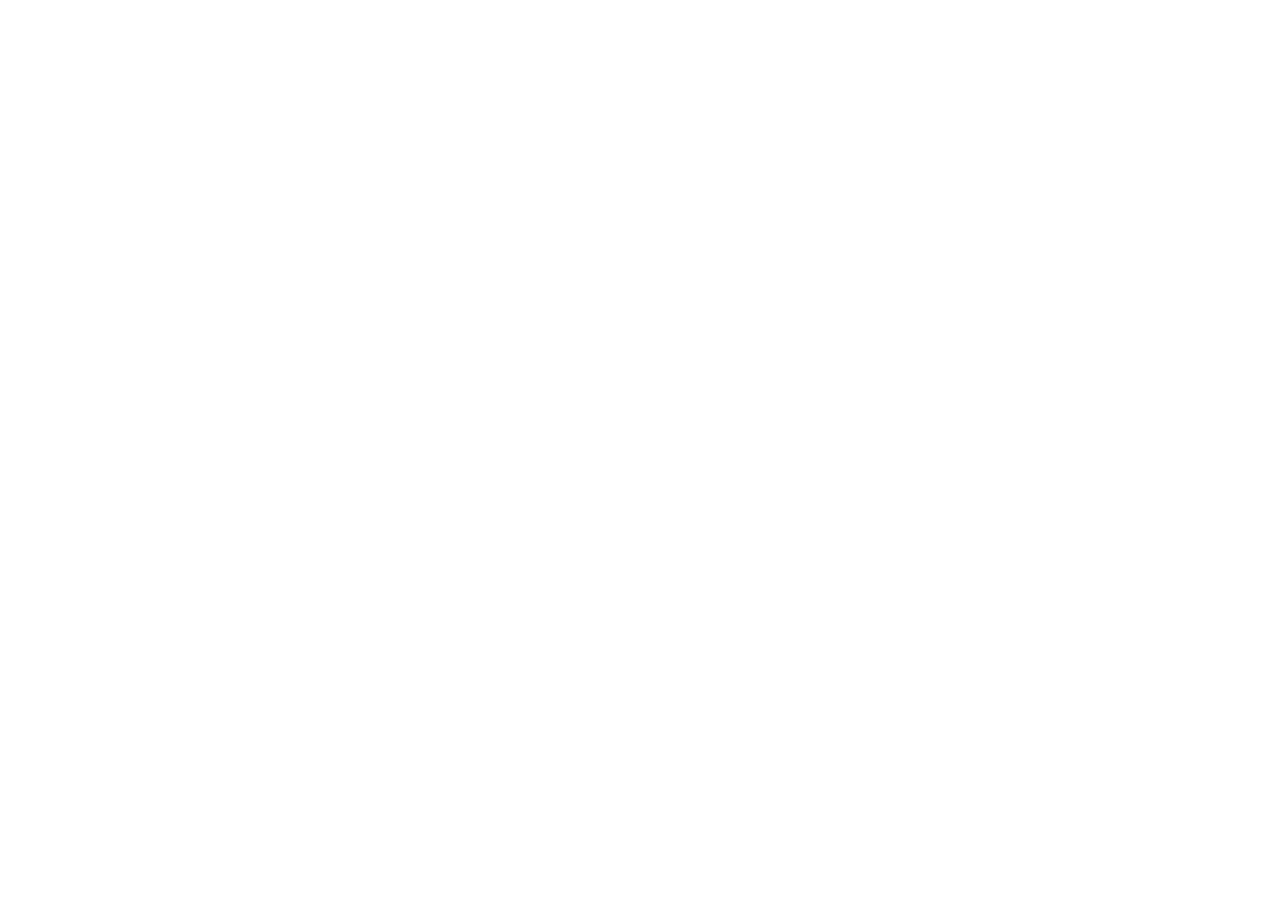
==== commit fa14e382: "se agrego pregunta a la encuesta" ====
--- a/index.html
+++ b/index.html
@@ -139,6 +139,22 @@
                     </div>
                 </fieldset>
 
+                <fieldset class="survey-field">
+                    <legend class="survey-label">¿Cómo nos conociste?</legend>
+                    <div class="survey-chips">
+                        <label class="survey-chip">
+                            <input type="radio" name="conociste" value="Instagram">
+                            <span>Instagram</span>
+                        </label>
+                        <label class="survey-chip">
+                            <input type="radio" name="conociste" value="Otros">
+                            <span>Otros</span>
+                        </label>
+                    </div>
+                    <input type="text" id="survey-conociste-otro" class="survey-input hidden" maxlength="60"
+                        placeholder="Cuéntanos cómo nos conociste" aria-label="¿Cómo nos conociste? (otros)">
+                </fieldset>
+
                 <p id="survey-error" class="survey-error hidden" role="alert"></p>
 
                 <div class="survey-actions">
